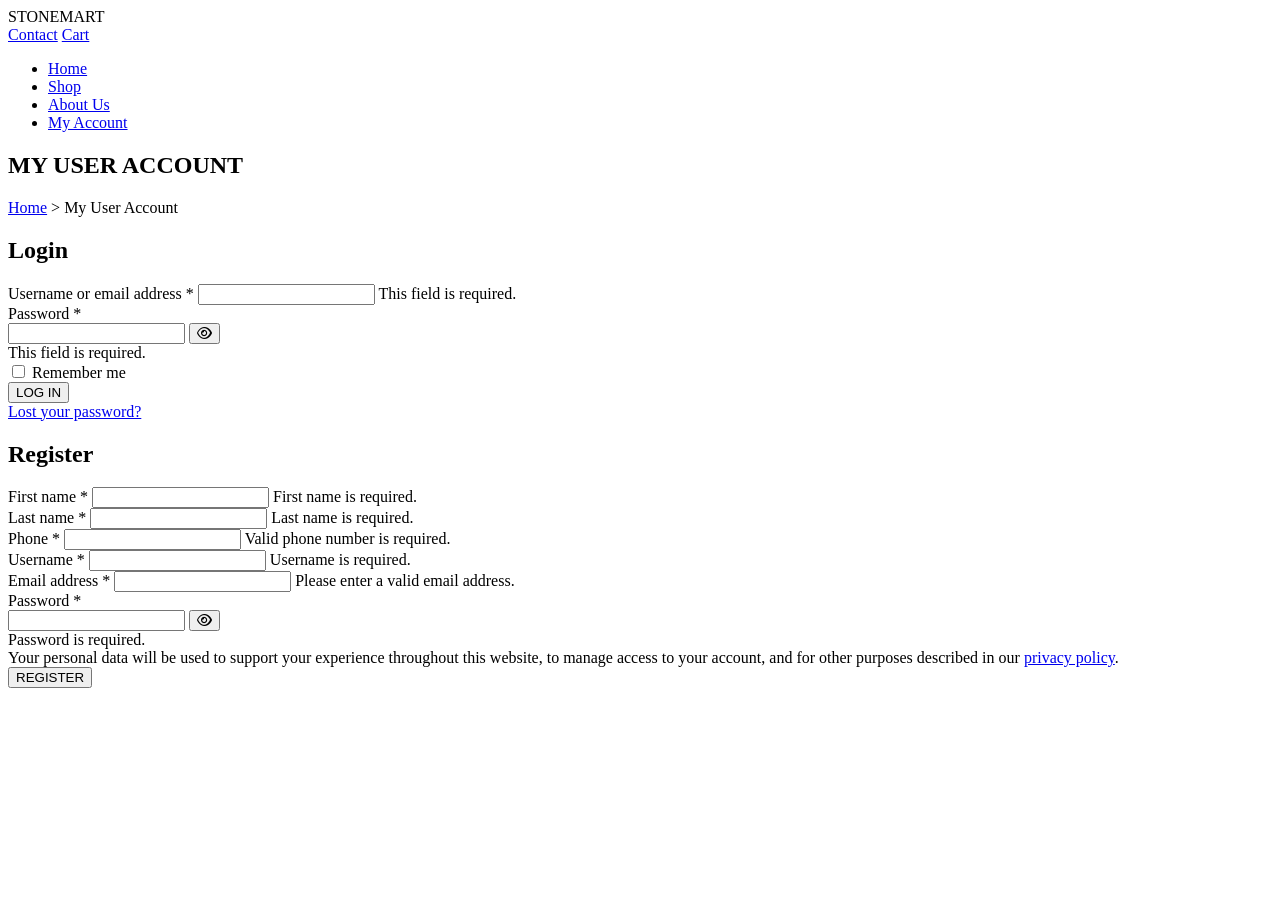
==== html/account.html @ 89ae0425 "Basic design of login and register page" ====
<!DOCTYPE html>
<html lang="en">
<head>
    <meta charset="UTF-8">
    <meta name="viewport" content="width=device-width, initial-scale=1.0">
    <title>My User Account | StoneMart</title>
    <meta name="description" content="Login or register for your StoneMart account to manage your orders and profile.">
    <link rel="stylesheet" href="account.css">
    <link href="https://fonts.googleapis.com/css2?family=Inter:wght@300;400;500;600;700&display=swap" rel="stylesheet">
    <!-- FontAwesome for icons -->
    <link rel="stylesheet" href="https://cdnjs.cloudflare.com/ajax/libs/font-awesome/6.4.0/css/all.min.css">
</head>
<body>

    <!-- Global Header Mockup -->
    <header class="global-header">
        <div class="header-dark-top">
            <div class="container">
                <div class="logo">STONEMART</div>
                <div class="header-links">
                    <a href="#">Contact</a>
                    <a href="#">Cart</a>
                </div>
            </div>
        </div>
        <nav class="header-nav-tan">
            <div class="container">
                <ul class="nav-menu">
                    <li><a href="#">Home</a></li>
                    <li><a href="#">Shop</a></li>
                    <li><a href="#">About Us</a></li>
                    <li><a href="#">My Account</a></li>
                </ul>
            </div>
        </nav>
    </header>

    <!-- Account Hero -->
    <section class="account-hero">
        <div class="hero-content">
            <h1>MY USER ACCOUNT</h1>
        </div>
    </section>

    <!-- Breadcrumbs -->
    <div class="breadcrumbs">
        <div class="container">
            <a href="#">Home</a> &gt; <span>My User Account</span>
        </div>
    </div>

    <!-- Main Container -->
    <main class="account-main">
        <div class="container">
            <div class="account-grid">
                
                <!-- Login Section (Left) -->
                <div class="auth-section login-section">
                    <h2>Login</h2>
                    <form id="loginForm" class="auth-form" novalidate>
                        <div class="form-group">
                            <label for="loginUsername">Username or email address <span class="required">*</span></label>
                            <input type="text" id="loginUsername" name="loginUsername" required>
                            <span class="error-message">This field is required.</span>
                        </div>
                        <div class="form-group">
                            <label for="loginPassword">Password <span class="required">*</span></label>
                            <div class="password-wrapper">
                                <input type="password" id="loginPassword" name="loginPassword" required>
                                <button type="button" class="toggle-password" tabindex="-1">
                                    <i class="fa-regular fa-eye"></i>
                                </button>
                            </div>
                            <span class="error-message">This field is required.</span>
                        </div>
                        <div class="form-group remember-me">
                            <label class="checkbox-container">
                                <input type="checkbox" id="rememberMe" name="rememberMe">
                                <span class="checkmark"></span>
                                Remember me
                            </label>
                        </div>
                        <button type="submit" class="btn-dark">LOG IN</button>
                        <div class="form-footer">
                            <a href="#" class="forgot-password">Lost your password?</a>
                        </div>
                    </form>
                </div>

                <!-- Register Section (Right) -->
                <div class="auth-section register-section">
                    <h2>Register</h2>
                    <form id="registerForm" class="auth-form" novalidate>
                        <div class="form-row">
                            <div class="form-group half-width">
                                <label for="regFirstName">First name <span class="required">*</span></label>
                                <input type="text" id="regFirstName" name="regFirstName" required>
                                <span class="error-message">First name is required.</span>
                            </div>
                            <div class="form-group half-width">
                                <label for="regLastName">Last name <span class="required">*</span></label>
                                <input type="text" id="regLastName" name="regLastName" required>
                                <span class="error-message">Last name is required.</span>
                            </div>
                        </div>
                        <div class="form-group">
                            <label for="regPhone">Phone <span class="required">*</span></label>
                            <input type="tel" id="regPhone" name="regPhone" required>
                            <span class="error-message">Valid phone number is required.</span>
                        </div>
                        <div class="form-group">
                            <label for="regUsername">Username <span class="required">*</span></label>
                            <input type="text" id="regUsername" name="regUsername" required>
                            <span class="error-message">Username is required.</span>
                        </div>
                        <div class="form-group">
                            <label for="regEmail">Email address <span class="required">*</span></label>
                            <input type="email" id="regEmail" name="regEmail" required>
                            <span class="error-message">Please enter a valid email address.</span>
                        </div>
                        <div class="form-group">
                            <label for="regPassword">Password <span class="required">*</span></label>
                            <div class="password-wrapper">
                                <input type="password" id="regPassword" name="regPassword" required>
                                <button type="button" class="toggle-password" tabindex="-1">
                                    <i class="fa-regular fa-eye"></i>
                                </button>
                            </div>
                            <span class="error-message">Password is required.</span>
                        </div>
                        <div class="privacy-policy-text">
                            Your personal data will be used to support your experience throughout this website, to manage access to your account, and for other purposes described in our <a href="#">privacy policy</a>.
                        </div>
                        <button type="submit" class="btn-dark">REGISTER</button>
                    </form>
                </div>

            </div>
        </div>
    </main>

    <script src="account.js"></script>
</body>
</html>
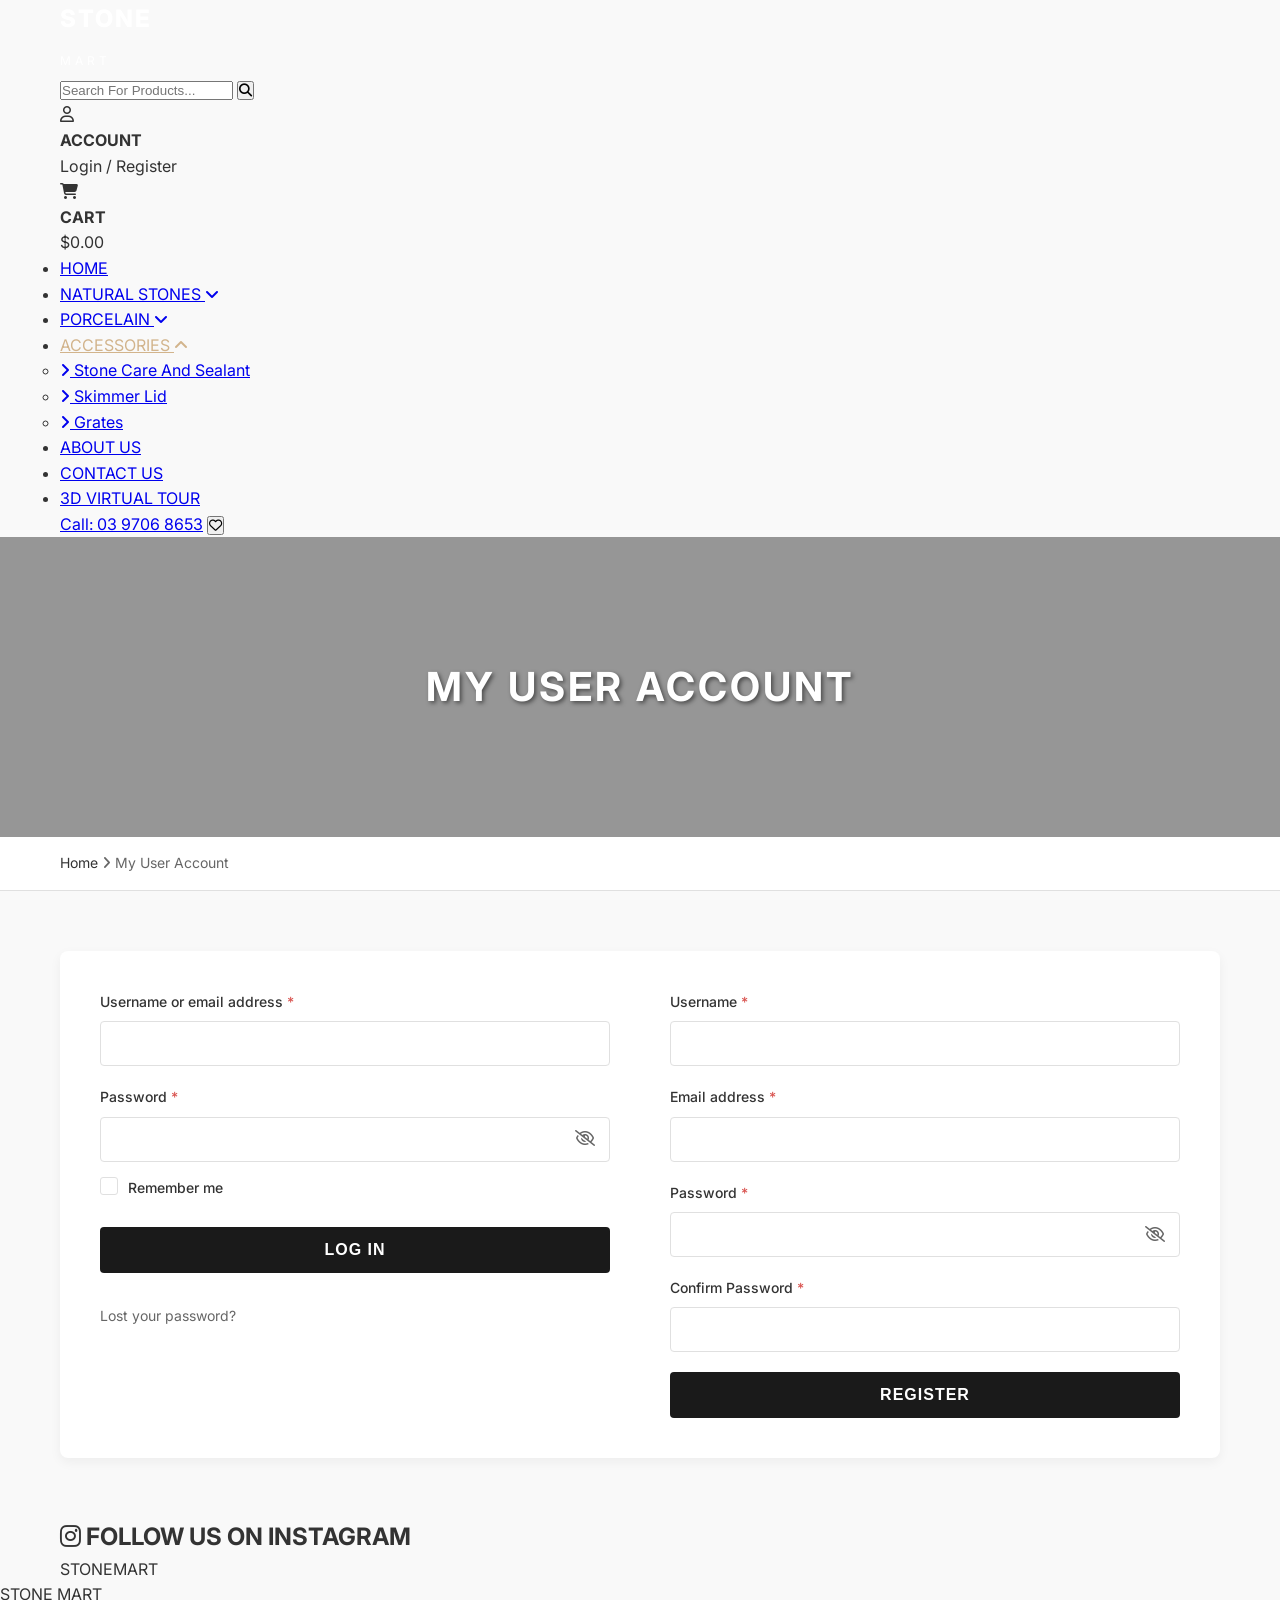
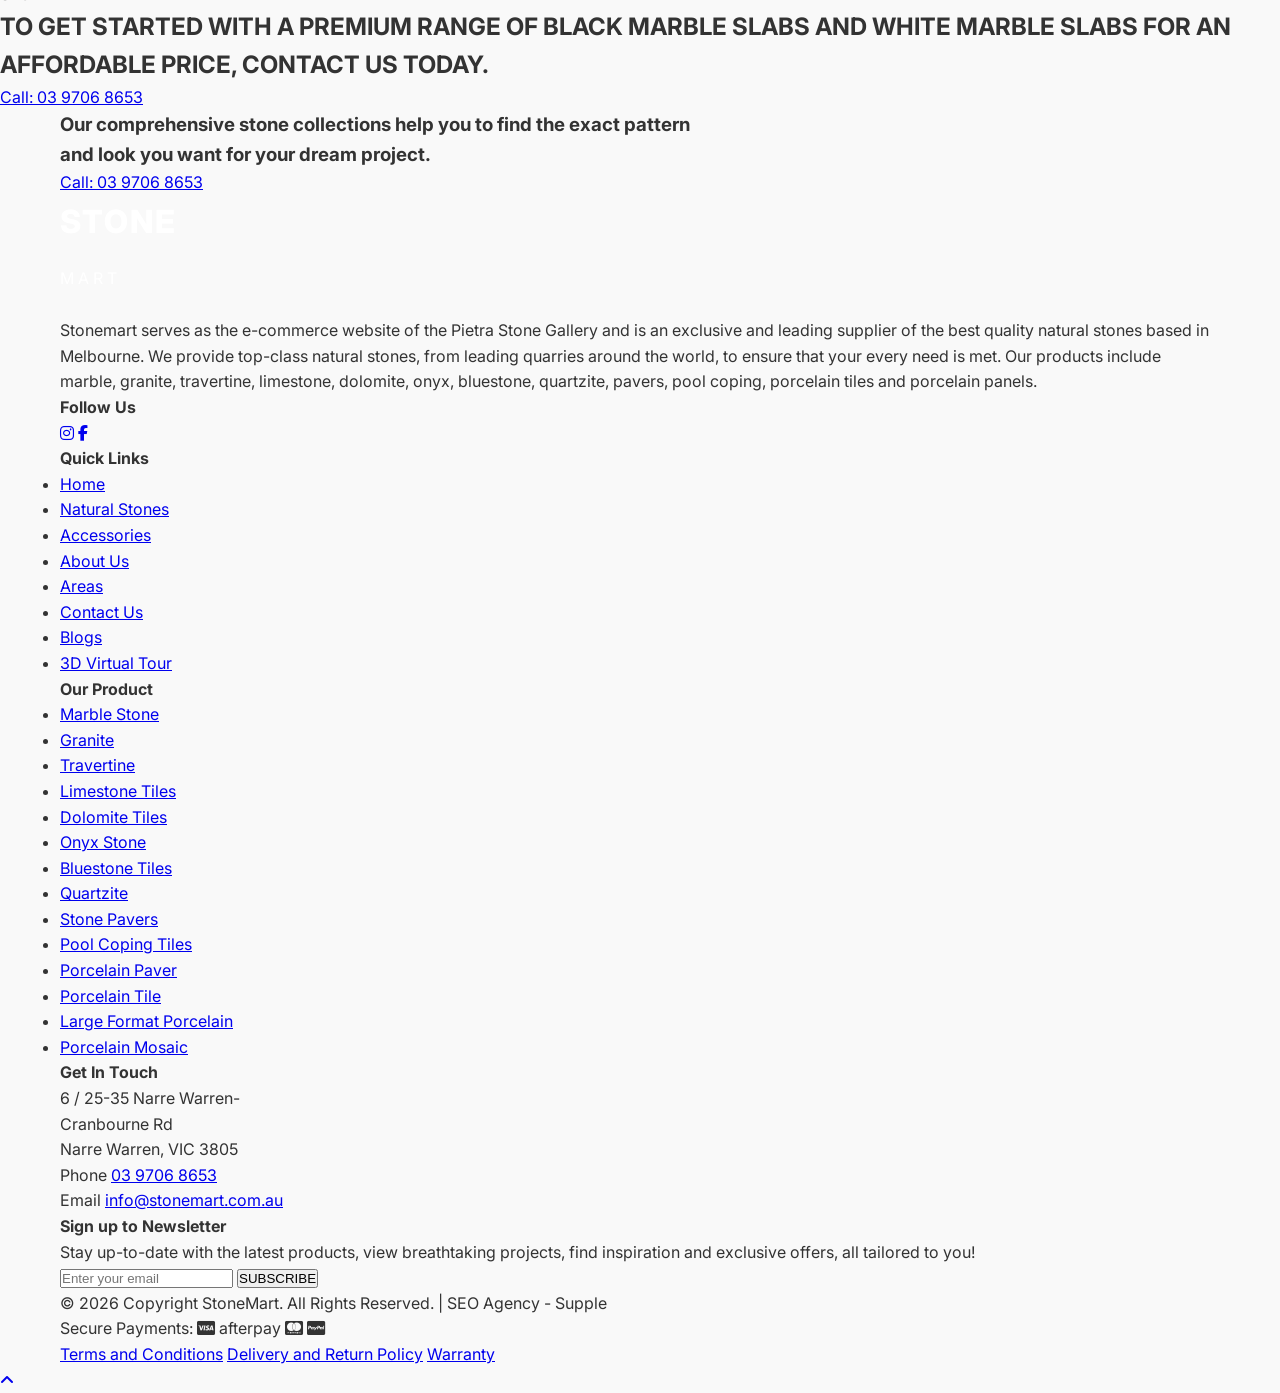
==== commit d2c51649: "collected images for login and register page" ====
--- a/html/account.html
+++ b/html/account.html
@@ -4,36 +4,69 @@
     <meta charset="UTF-8">
     <meta name="viewport" content="width=device-width, initial-scale=1.0">
     <title>My User Account | StoneMart</title>
-    <meta name="description" content="Login or register for your StoneMart account to manage your orders and profile.">
-    <link rel="stylesheet" href="account.css">
-    <link href="https://fonts.googleapis.com/css2?family=Inter:wght@300;400;500;600;700&display=swap" rel="stylesheet">
-    <!-- FontAwesome for icons -->
+    <link rel="stylesheet" href="../css/account.css">
+    <link href="https://fonts.googleapis.com/css2?family=Inter:wght@300;400;500;600;700;800&display=swap" rel="stylesheet">
     <link rel="stylesheet" href="https://cdnjs.cloudflare.com/ajax/libs/font-awesome/6.4.0/css/all.min.css">
 </head>
 <body>
-
-    <!-- Global Header Mockup -->
-    <header class="global-header">
-        <div class="header-dark-top">
-            <div class="container">
-                <div class="logo">STONEMART</div>
-                <div class="header-links">
-                    <a href="#">Contact</a>
-                    <a href="#">Cart</a>
-                </div>
-            </div>
-        </div>
-        <nav class="header-nav-tan">
-            <div class="container">
-                <ul class="nav-menu">
-                    <li><a href="#">Home</a></li>
-                    <li><a href="#">Shop</a></li>
-                    <li><a href="#">About Us</a></li>
-                    <li><a href="#">My Account</a></li>
-                </ul>
-            </div>
-        </nav>
-    </header>
+    <!-- Top Dark Header -->
+    <div class="top-header">
+        <div class="container top-header-inner">
+            <div class="logo">
+                <h1 style="color:white; margin:0; font-size:24px; font-weight:800; letter-spacing:2px;">STONE<br><span style="font-size:12px; letter-spacing:4px; font-weight:400;">MART</span></h1>
+            </div>
+            <div class="search-bar">
+                <input type="text" placeholder="Search For Products...">
+                <button type="submit"><i class="fa-solid fa-magnifying-glass"></i></button>
+            </div>
+            <div class="header-right">
+                <div class="account-link">
+                    <div class="icon-circle"><i class="fa-regular fa-user"></i></div>
+                    <div class="text">
+                        <strong>ACCOUNT</strong><br>
+                        <span>Login / Register</span>
+                    </div>
+                </div>
+                <div class="cart-link">
+                    <div class="icon-circle"><i class="fa-solid fa-cart-shopping"></i></div>
+                    <div class="text">
+                        <strong>CART</strong><br>
+                        <span>$0.00</span>
+                    </div>
+                </div>
+            </div>
+        </div>
+    </div>
+
+    <!-- Bottom Light Navigation -->
+    <nav class="main-nav">
+        <div class="container main-nav-inner">
+            <ul class="nav-links">
+                <li><a href="#">HOME</a></li>
+                <li class="dropdown">
+                    <a href="#">NATURAL STONES <i class="fa-solid fa-angle-down"></i></a>
+                </li>
+                <li class="dropdown">
+                    <a href="#">PORCELAIN <i class="fa-solid fa-angle-down"></i></a>
+                </li>
+                <li class="dropdown active">
+                    <a href="#" style="color: #d2b48c;">ACCESSORIES <i class="fa-solid fa-angle-up"></i></a>
+                    <ul class="dropdown-menu">
+                        <li><a href="#"><i class="fa-solid fa-angle-right"></i> Stone Care And Sealant</a></li>
+                        <li><a href="#"><i class="fa-solid fa-angle-right"></i> Skimmer Lid</a></li>
+                        <li><a href="#"><i class="fa-solid fa-angle-right"></i> Grates</a></li>
+                    </ul>
+                </li>
+                <li><a href="#">ABOUT US</a></li>
+                <li><a href="#">CONTACT US</a></li>
+                <li><a href="#">3D VIRTUAL TOUR</a></li>
+            </ul>
+            <div class="nav-actions">
+                <a href="tel:0397068653" class="btn-call">Call: 03 9706 8653</a>
+                <button class="btn-wishlist"><i class="fa-regular fa-heart"></i></button>
+            </div>
+        </div>
+    </nav>
 
     <!-- Account Hero -->
     <section class="account-hero">
@@ -45,7 +78,7 @@
     <!-- Breadcrumbs -->
     <div class="breadcrumbs">
         <div class="container">
-            <a href="#">Home</a> &gt; <span>My User Account</span>
+            <a href="#">Home</a> <i class="fa-solid fa-angle-right"></i> <span>My User Account</span>
         </div>
     </div>
 
@@ -54,9 +87,8 @@
         <div class="container">
             <div class="account-grid">
                 
-                <!-- Login Section (Left) -->
+                <!-- Login Section -->
                 <div class="auth-section login-section">
-                    <h2>Login</h2>
                     <form id="loginForm" class="auth-form" novalidate>
                         <div class="form-group">
                             <label for="loginUsername">Username or email address <span class="required">*</span></label>
@@ -68,7 +100,7 @@
                             <div class="password-wrapper">
                                 <input type="password" id="loginPassword" name="loginPassword" required>
                                 <button type="button" class="toggle-password" tabindex="-1">
-                                    <i class="fa-regular fa-eye"></i>
+                                    <i class="fa-regular fa-eye-slash"></i>
                                 </button>
                             </div>
                             <span class="error-message">This field is required.</span>
@@ -87,27 +119,9 @@
                     </form>
                 </div>
 
-                <!-- Register Section (Right) -->
+                <!-- Register Section -->
                 <div class="auth-section register-section">
-                    <h2>Register</h2>
                     <form id="registerForm" class="auth-form" novalidate>
-                        <div class="form-row">
-                            <div class="form-group half-width">
-                                <label for="regFirstName">First name <span class="required">*</span></label>
-                                <input type="text" id="regFirstName" name="regFirstName" required>
-                                <span class="error-message">First name is required.</span>
-                            </div>
-                            <div class="form-group half-width">
-                                <label for="regLastName">Last name <span class="required">*</span></label>
-                                <input type="text" id="regLastName" name="regLastName" required>
-                                <span class="error-message">Last name is required.</span>
-                            </div>
-                        </div>
-                        <div class="form-group">
-                            <label for="regPhone">Phone <span class="required">*</span></label>
-                            <input type="tel" id="regPhone" name="regPhone" required>
-                            <span class="error-message">Valid phone number is required.</span>
-                        </div>
                         <div class="form-group">
                             <label for="regUsername">Username <span class="required">*</span></label>
                             <input type="text" id="regUsername" name="regUsername" required>
@@ -123,14 +137,17 @@
                             <div class="password-wrapper">
                                 <input type="password" id="regPassword" name="regPassword" required>
                                 <button type="button" class="toggle-password" tabindex="-1">
-                                    <i class="fa-regular fa-eye"></i>
+                                    <i class="fa-regular fa-eye-slash"></i>
                                 </button>
                             </div>
                             <span class="error-message">Password is required.</span>
                         </div>
-                        <div class="privacy-policy-text">
-                            Your personal data will be used to support your experience throughout this website, to manage access to your account, and for other purposes described in our <a href="#">privacy policy</a>.
-                        </div>
+                        <div class="form-group">
+                            <label for="regConfirmPassword">Confirm Password <span class="required">*</span></label>
+                            <input type="password" id="regConfirmPassword" name="regConfirmPassword" required>
+                            <span class="error-message">Passwords do not match.</span>
+                        </div>
+                        
                         <button type="submit" class="btn-dark">REGISTER</button>
                     </form>
                 </div>
@@ -139,6 +156,139 @@
         </div>
     </main>
 
-    <script src="account.js"></script>
+    <!-- Instagram Banner -->
+    <section class="instagram-section">
+        <div class="container">
+            <div class="instagram-header">
+                <h2><i class="fa-brands fa-instagram"></i> FOLLOW US ON INSTAGRAM</h2>
+                <span>STONEMART</span>
+            </div>
+        </div>
+    </section>
+
+    <!-- Promo Banner -->
+    <section class="promo-banner">
+        <div class="promo-content">
+            <span class="promo-subtitle">STONE MART</span>
+            <h2>TO GET STARTED WITH A PREMIUM RANGE OF BLACK MARBLE SLABS AND WHITE MARBLE SLABS FOR AN AFFORDABLE PRICE, CONTACT US TODAY.</h2>
+            <a href="tel:0397068653" class="btn-call-promo">Call: 03 9706 8653</a>
+        </div>
+    </section>
+
+    <!-- Main Footer -->
+    <footer class="main-footer">
+        <!-- Top Text Section -->
+        <div class="footer-top-text container">
+            <h3>Our comprehensive stone collections help you to find the exact pattern<br>and look you want for your dream project.</h3>
+            <a href="tel:0397068653" class="btn-call-footer">Call: 03 9706 8653</a>
+        </div>
+        
+        <div class="container footer-grid">
+            <!-- Col 1: About -->
+            <div class="footer-col about-col">
+                <div class="footer-logo">
+                     <h2 style="color:white; margin:0; font-size:32px; font-weight:800; letter-spacing:2px; margin-bottom: 20px;">STONE<br><span style="font-size:16px; letter-spacing:4px; font-weight:400;">MART</span></h2>
+                </div>
+                <p>Stonemart serves as the e-commerce website of the Pietra Stone Gallery and is an exclusive and leading supplier of the best quality natural stones based in Melbourne. We provide top-class natural stones, from leading quarries around the world, to ensure that your every need is met. Our products include marble, granite, travertine, limestone, dolomite, onyx, bluestone, quartzite, pavers, pool coping, porcelain tiles and porcelain panels.</p>
+                <div class="footer-social">
+                    <h4>Follow Us</h4>
+                    <div class="social-icons">
+                        <a href="#"><i class="fa-brands fa-instagram"></i></a>
+                        <a href="#"><i class="fa-brands fa-facebook-f"></i></a>
+                    </div>
+                </div>
+            </div>
+
+            <!-- Col 2: Quick Links -->
+            <div class="footer-col links-col">
+                <h4>Quick Links</h4>
+                <ul>
+                    <li><a href="#">Home</a></li>
+                    <li><a href="#">Natural Stones</a></li>
+                    <li><a href="#">Accessories</a></li>
+                    <li><a href="#">About Us</a></li>
+                    <li><a href="#">Areas</a></li>
+                    <li><a href="#">Contact Us</a></li>
+                    <li><a href="#">Blogs</a></li>
+                    <li><a href="#">3D Virtual Tour</a></li>
+                </ul>
+            </div>
+
+            <!-- Col 3: Our Product -->
+            <div class="footer-col links-col">
+                <h4>Our Product</h4>
+                <ul>
+                    <li><a href="#">Marble Stone</a></li>
+                    <li><a href="#">Granite</a></li>
+                    <li><a href="#">Travertine</a></li>
+                    <li><a href="#">Limestone Tiles</a></li>
+                    <li><a href="#">Dolomite Tiles</a></li>
+                    <li><a href="#">Onyx Stone</a></li>
+                    <li><a href="#">Bluestone Tiles</a></li>
+                    <li><a href="#">Quartzite</a></li>
+                    <li><a href="#">Stone Pavers</a></li>
+                    <li><a href="#">Pool Coping Tiles</a></li>
+                    <li><a href="#">Porcelain Paver</a></li>
+                    <li><a href="#">Porcelain Tile</a></li>
+                    <li><a href="#">Large Format Porcelain</a></li>
+                    <li><a href="#">Porcelain Mosaic</a></li>
+                </ul>
+            </div>
+
+            <!-- Col 4: Get In Touch -->
+            <div class="footer-col contact-col">
+                <h4>Get In Touch</h4>
+                <div class="contact-info">
+                    <p>6 / 25-35 Narre Warren-<br>Cranbourne Rd<br>Narre Warren, VIC 3805</p>
+                    <div class="contact-block">
+                        <span>Phone</span>
+                        <a href="tel:0397068653">03 9706 8653</a>
+                    </div>
+                    <div class="contact-block">
+                        <span>Email</span>
+                        <a href="mailto:info@stonemart.com.au">info@stonemart.com.au</a>
+                    </div>
+                </div>
+            </div>
+
+            <!-- Col 5: Newsletter -->
+            <div class="footer-col newsletter-col">
+                <div class="newsletter-box">
+                    <h4>Sign up to Newsletter</h4>
+                    <p>Stay up-to-date with the latest products, view breathtaking projects, find inspiration and exclusive offers, all tailored to you!</p>
+                    <form class="newsletter-form">
+                        <input type="email" placeholder="Enter your email" required>
+                        <button type="submit">SUBSCRIBE</button>
+                    </form>
+                </div>
+            </div>
+        </div>
+
+        <!-- Footer Bottom -->
+        <div class="footer-bottom">
+            <div class="container footer-bottom-inner">
+                <div class="copyright">
+                    &copy; 2026 Copyright StoneMart. All Rights Reserved. | SEO Agency - Supple
+                </div>
+                <div class="payment-methods">
+                    <span>Secure Payments:</span>
+                    <i class="fa-brands fa-cc-visa"></i>
+                    <span class="afterpay-text">afterpay</span>
+                    <i class="fa-brands fa-cc-mastercard"></i>
+                    <i class="fa-brands fa-cc-paypal"></i>
+                </div>
+                <div class="footer-bottom-links">
+                    <a href="#">Terms and Conditions</a>
+                    <a href="#">Delivery and Return Policy</a>
+                    <a href="#">Warranty</a>
+                </div>
+            </div>
+        </div>
+    </footer>
+
+    <!-- Scroll to Top Button -->
+    <a href="#" class="scroll-top"><i class="fa-solid fa-angle-up"></i></a>
+
+    <script src="../js/account.js"></script>
 </body>
 </html>
--- a/css/account.css
+++ b/css/account.css
@@ -0,0 +1,423 @@
+:root {
+    --dark-header: #1a1a1a;
+    --tan-nav: #d2b48c; /* Tan color */
+    --tan-nav-dark: #b89b74;
+    --text-primary: #333333;
+    --text-secondary: #666666;
+    --border-color: #e0e0e0;
+    --error-color: #d9534f;
+    --btn-dark: #1a1a1a;
+    --btn-dark-hover: #333333;
+    --bg-light: #f9f9f9;
+    --white: #ffffff;
+    --font-primary: 'Inter', sans-serif;
+}
+
+* {
+    margin: 0;
+    padding: 0;
+    box-sizing: border-box;
+}
+
+body {
+    font-family: var(--font-primary);
+    color: var(--text-primary);
+    background-color: var(--bg-light);
+    line-height: 1.6;
+}
+
+.container {
+    max-width: 1200px;
+    margin: 0 auto;
+    padding: 0 20px;
+}
+
+/* Global Header Mockup */
+.global-header {
+    width: 100%;
+}
+
+.header-dark-top {
+    background-color: var(--dark-header);
+    color: var(--white);
+    padding: 15px 0;
+}
+
+.header-dark-top .container {
+    display: flex;
+    justify-content: space-between;
+    align-items: center;
+}
+
+.header-dark-top .logo {
+    font-size: 24px;
+    font-weight: 700;
+    letter-spacing: 2px;
+}
+
+.header-dark-top .header-links a {
+    color: var(--white);
+    text-decoration: none;
+    margin-left: 20px;
+    font-size: 14px;
+    transition: opacity 0.3s ease;
+}
+
+.header-dark-top .header-links a:hover {
+    opacity: 0.8;
+}
+
+.header-nav-tan {
+    background-color: var(--tan-nav);
+    padding: 15px 0;
+}
+
+.nav-menu {
+    list-style: none;
+    display: flex;
+    gap: 30px;
+}
+
+.nav-menu a {
+    text-decoration: none;
+    color: var(--dark-header);
+    font-weight: 600;
+    font-size: 15px;
+    text-transform: uppercase;
+    transition: color 0.3s ease;
+}
+
+.nav-menu a:hover {
+    color: var(--white);
+}
+
+/* Account Hero */
+.account-hero {
+    background-image: url('image_651066.jpg');
+    background-size: cover;
+    background-position: center;
+    background-repeat: no-repeat;
+    height: 300px;
+    display: flex;
+    align-items: center;
+    justify-content: center;
+    position: relative;
+}
+
+/* Add a subtle overlay so text is readable */
+.account-hero::before {
+    content: '';
+    position: absolute;
+    top: 0;
+    left: 0;
+    width: 100%;
+    height: 100%;
+    background: rgba(0, 0, 0, 0.4);
+}
+
+.hero-content {
+    position: relative;
+    z-index: 1;
+    text-align: center;
+}
+
+.hero-content h1 {
+    color: var(--white);
+    font-size: 40px;
+    font-weight: 700;
+    letter-spacing: 3px;
+    margin: 0;
+    text-shadow: 2px 2px 4px rgba(0,0,0,0.5);
+}
+
+/* Breadcrumbs */
+.breadcrumbs {
+    background-color: var(--white);
+    padding: 15px 0;
+    border-bottom: 1px solid var(--border-color);
+    font-size: 14px;
+    color: var(--text-secondary);
+}
+
+.breadcrumbs a {
+    color: var(--text-primary);
+    text-decoration: none;
+    transition: color 0.3s;
+}
+
+.breadcrumbs a:hover {
+    color: var(--tan-nav-dark);
+}
+
+.breadcrumbs span {
+    color: var(--text-secondary);
+}
+
+/* Main Container */
+.account-main {
+    padding: 60px 0;
+}
+
+.account-grid {
+    display: grid;
+    grid-template-columns: 1fr 1fr;
+    gap: 60px;
+    background-color: var(--white);
+    padding: 40px;
+    border-radius: 8px;
+    box-shadow: 0 4px 12px rgba(0,0,0,0.05);
+}
+
+.auth-section h2 {
+    font-size: 28px;
+    font-weight: 600;
+    margin-bottom: 30px;
+    color: var(--text-primary);
+    border-bottom: 2px solid var(--border-color);
+    padding-bottom: 10px;
+}
+
+/* Form Styles */
+.auth-form {
+    display: flex;
+    flex-direction: column;
+    gap: 20px;
+}
+
+.form-row {
+    display: flex;
+    gap: 20px;
+}
+
+.half-width {
+    flex: 1;
+}
+
+.form-group {
+    display: flex;
+    flex-direction: column;
+    position: relative;
+}
+
+.form-group label {
+    font-size: 14px;
+    font-weight: 500;
+    margin-bottom: 8px;
+    color: var(--text-primary);
+}
+
+.required {
+    color: var(--error-color);
+}
+
+.form-group input:not([type="checkbox"]) {
+    width: 100%;
+    padding: 12px 15px;
+    border: 1px solid var(--border-color);
+    border-radius: 4px;
+    font-size: 15px;
+    font-family: var(--font-primary);
+    transition: border-color 0.3s, box-shadow 0.3s;
+}
+
+.form-group input:not([type="checkbox"]):focus {
+    outline: none;
+    border-color: var(--tan-nav-dark);
+    box-shadow: 0 0 0 2px rgba(210, 180, 140, 0.2);
+}
+
+.form-group.has-error input {
+    border-color: var(--error-color);
+}
+
+.error-message {
+    color: var(--error-color);
+    font-size: 12px;
+    margin-top: 5px;
+    display: none;
+}
+
+.form-group.has-error .error-message {
+    display: block;
+}
+
+/* Password wrapper */
+.password-wrapper {
+    position: relative;
+    display: flex;
+    align-items: center;
+}
+
+.password-wrapper input {
+    padding-right: 40px;
+}
+
+.toggle-password {
+    position: absolute;
+    right: 15px;
+    background: none;
+    border: none;
+    cursor: pointer;
+    color: var(--text-secondary);
+    font-size: 16px;
+    transition: color 0.3s;
+}
+
+.toggle-password:hover {
+    color: var(--text-primary);
+}
+
+/* Checkbox */
+.remember-me {
+    margin-top: -5px;
+}
+
+.checkbox-container {
+    display: flex;
+    align-items: center;
+    position: relative;
+    cursor: pointer;
+    font-size: 14px;
+    user-select: none;
+    color: var(--text-secondary);
+    padding-left: 28px;
+}
+
+.checkbox-container input {
+    position: absolute;
+    opacity: 0;
+    cursor: pointer;
+    height: 0;
+    width: 0;
+}
+
+.checkmark {
+    position: absolute;
+    top: 0;
+    left: 0;
+    height: 18px;
+    width: 18px;
+    background-color: #fff;
+    border: 1px solid var(--border-color);
+    border-radius: 3px;
+    transition: all 0.3s;
+}
+
+.checkbox-container:hover input ~ .checkmark {
+    border-color: var(--tan-nav-dark);
+}
+
+.checkbox-container input:checked ~ .checkmark {
+    background-color: var(--dark-header);
+    border-color: var(--dark-header);
+}
+
+.checkmark:after {
+    content: "";
+    position: absolute;
+    display: none;
+}
+
+.checkbox-container input:checked ~ .checkmark:after {
+    display: block;
+}
+
+.checkbox-container .checkmark:after {
+    left: 5px;
+    top: 1px;
+    width: 4px;
+    height: 9px;
+    border: solid white;
+    border-width: 0 2px 2px 0;
+    transform: rotate(45deg);
+}
+
+/* Buttons */
+.btn-dark {
+    background-color: var(--btn-dark);
+    color: var(--white);
+    border: none;
+    padding: 14px 24px;
+    font-size: 16px;
+    font-weight: 600;
+    cursor: pointer;
+    border-radius: 4px;
+    transition: background-color 0.3s, transform 0.1s;
+    text-transform: uppercase;
+    letter-spacing: 1px;
+}
+
+.btn-dark:hover {
+    background-color: var(--btn-dark-hover);
+}
+
+.btn-dark:active {
+    transform: translateY(1px);
+}
+
+.form-footer {
+    margin-top: 10px;
+}
+
+.forgot-password {
+    color: var(--text-secondary);
+    text-decoration: none;
+    font-size: 14px;
+    transition: color 0.3s;
+}
+
+.forgot-password:hover {
+    color: var(--dark-header);
+    text-decoration: underline;
+}
+
+.privacy-policy-text {
+    font-size: 13px;
+    color: var(--text-secondary);
+    margin-bottom: 10px;
+    line-height: 1.5;
+}
+
+.privacy-policy-text a {
+    color: var(--dark-header);
+    text-decoration: none;
+    font-weight: 500;
+}
+
+.privacy-policy-text a:hover {
+    text-decoration: underline;
+}
+
+/* Responsive Design */
+@media (max-width: 992px) {
+    .account-grid {
+        gap: 40px;
+        padding: 30px;
+    }
+}
+
+@media (max-width: 768px) {
+    .account-grid {
+        grid-template-columns: 1fr;
+        gap: 50px;
+        padding: 20px;
+    }
+    
+    .form-row {
+        flex-direction: column;
+        gap: 20px;
+    }
+    
+    .account-hero {
+        height: 200px;
+    }
+    
+    .hero-content h1 {
+        font-size: 28px;
+    }
+    
+    .nav-menu {
+        flex-wrap: wrap;
+        gap: 15px;
+    }
+}
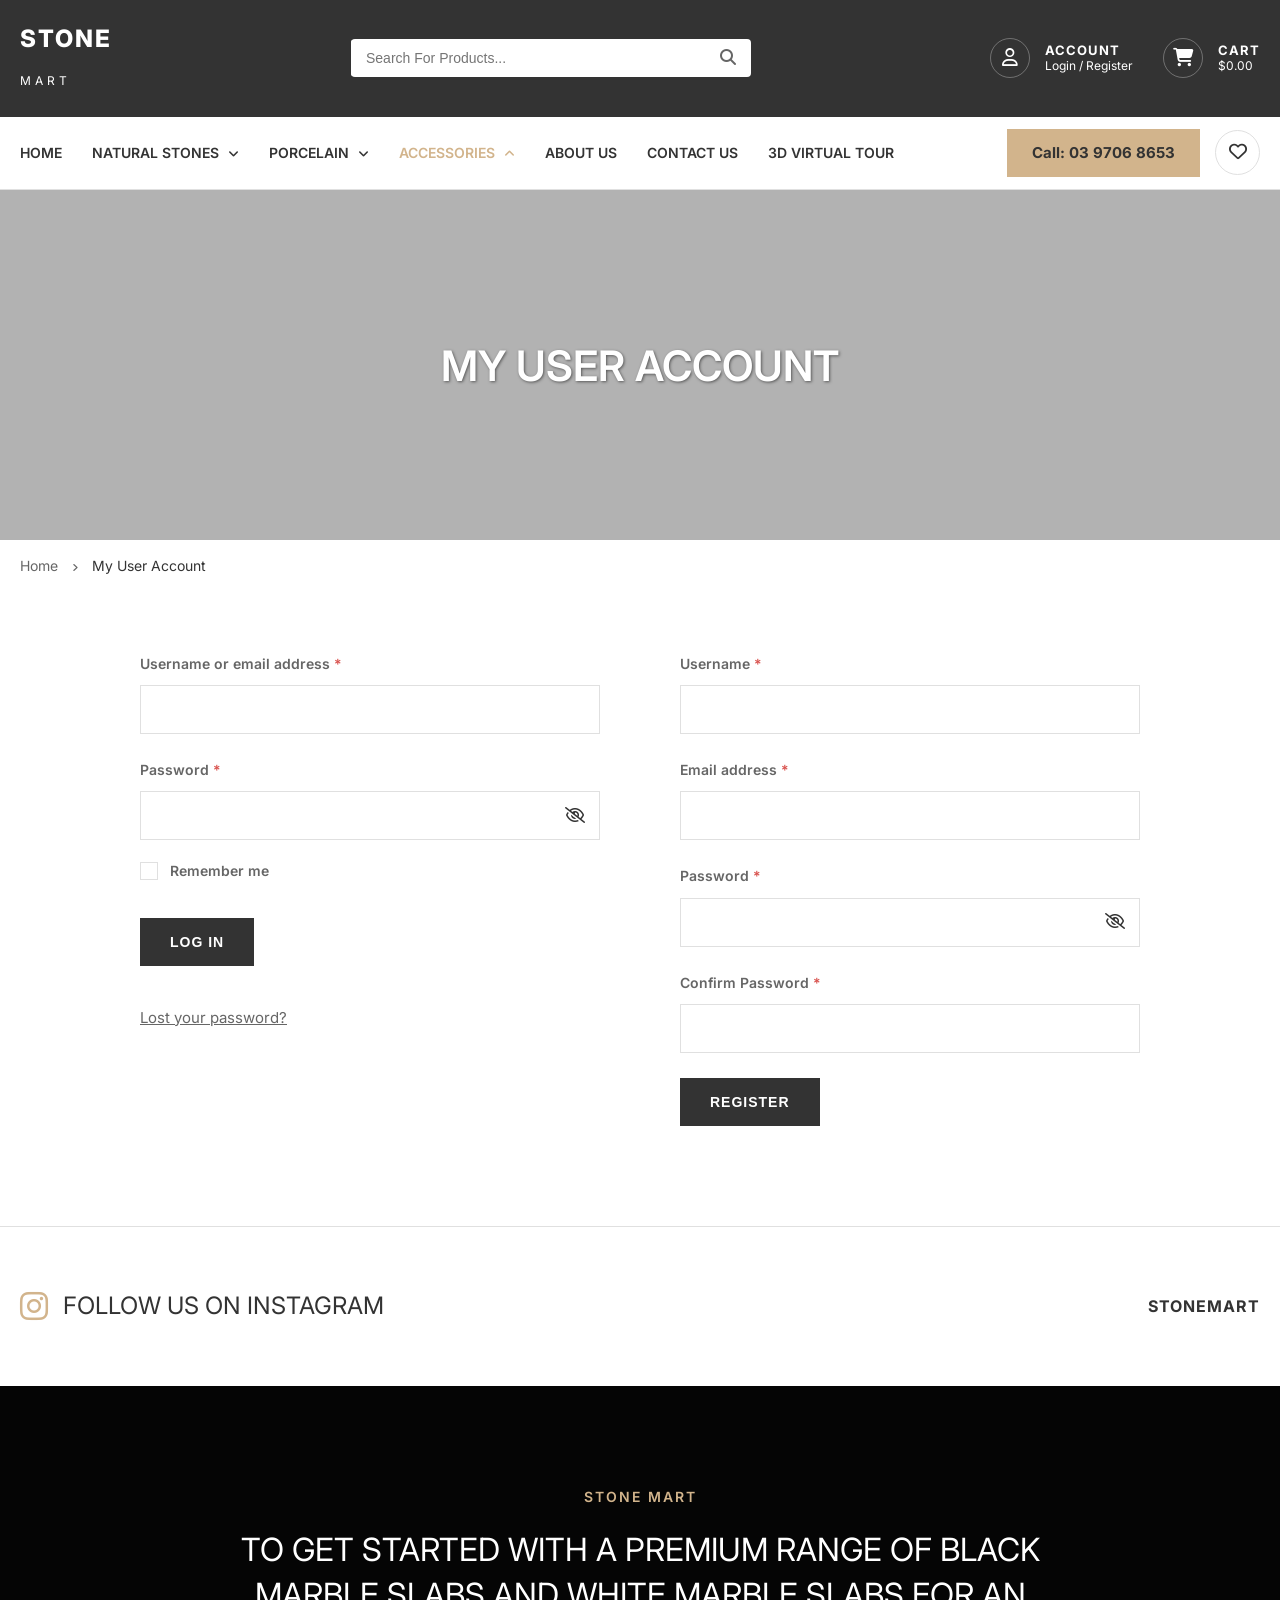
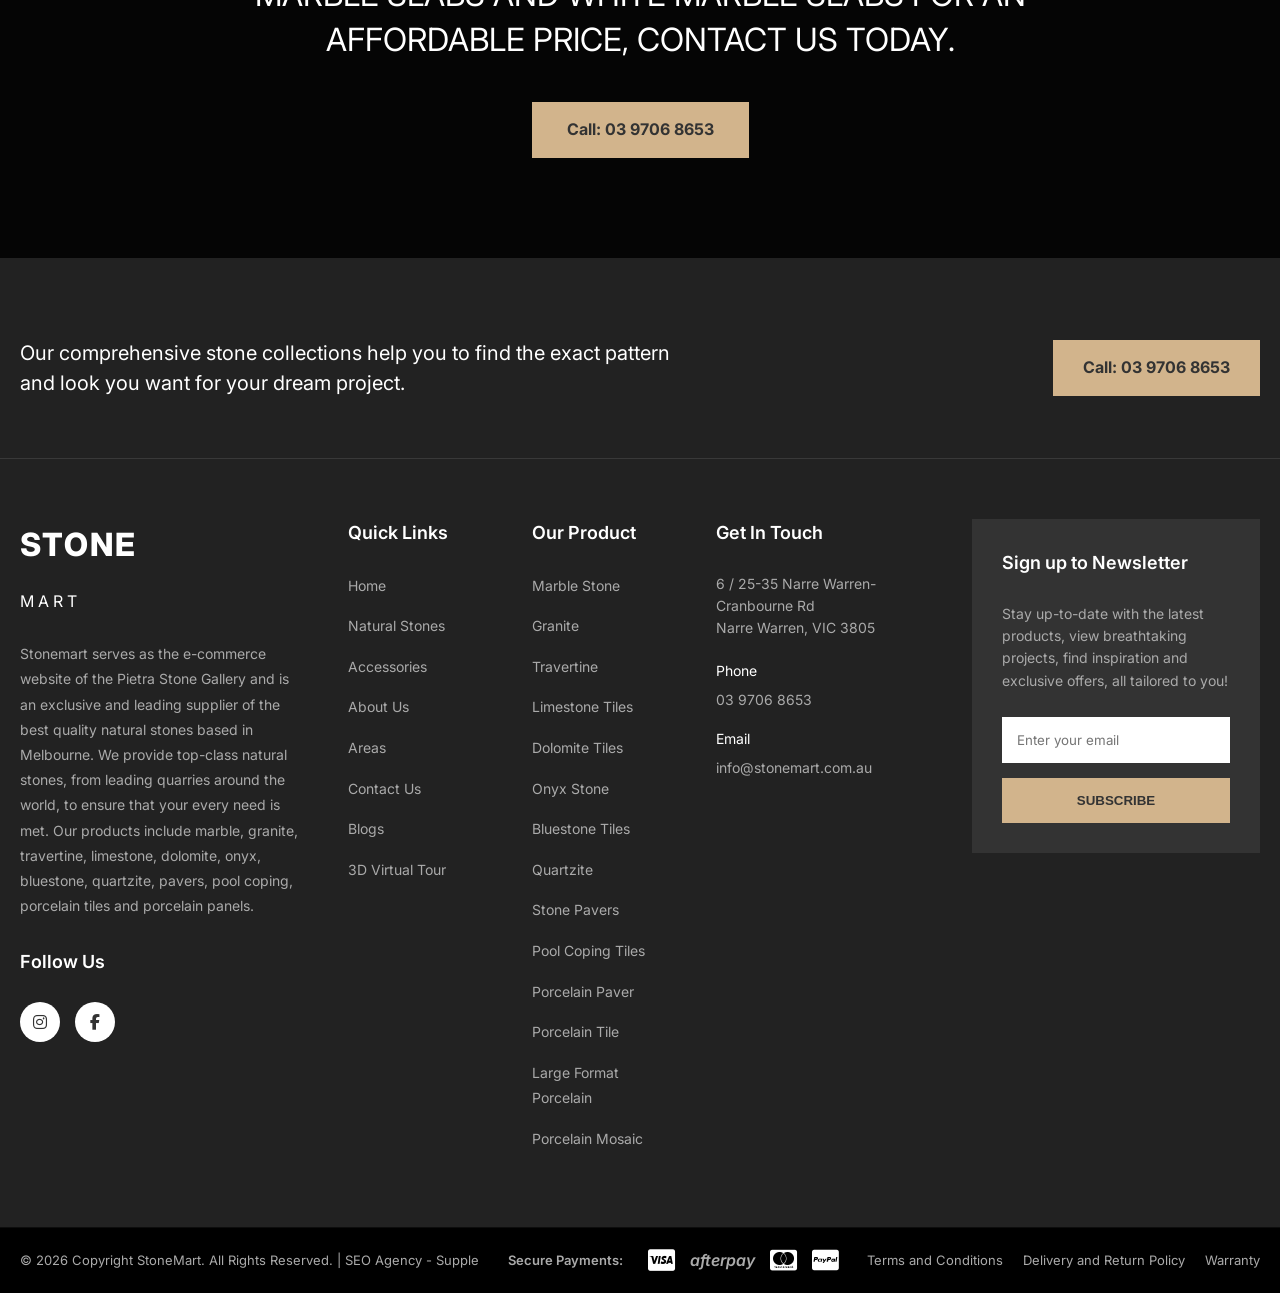
==== commit 9e07bce1: "Add more functionalities" ====
--- a/html/account.html
+++ b/html/account.html
@@ -1,19 +1,23 @@
 <!DOCTYPE html>
 <html lang="en">
+
 <head>
     <meta charset="UTF-8">
     <meta name="viewport" content="width=device-width, initial-scale=1.0">
     <title>My User Account | StoneMart</title>
     <link rel="stylesheet" href="../css/account.css">
-    <link href="https://fonts.googleapis.com/css2?family=Inter:wght@300;400;500;600;700;800&display=swap" rel="stylesheet">
+    <link href="https://fonts.googleapis.com/css2?family=Inter:wght@300;400;500;600;700;800&display=swap"
+        rel="stylesheet">
     <link rel="stylesheet" href="https://cdnjs.cloudflare.com/ajax/libs/font-awesome/6.4.0/css/all.min.css">
 </head>
+
 <body>
     <!-- Top Dark Header -->
     <div class="top-header">
         <div class="container top-header-inner">
             <div class="logo">
-                <h1 style="color:white; margin:0; font-size:24px; font-weight:800; letter-spacing:2px;">STONE<br><span style="font-size:12px; letter-spacing:4px; font-weight:400;">MART</span></h1>
+                <h1 style="color:white; margin:0; font-size:24px; font-weight:800; letter-spacing:2px;">STONE<br><span
+                        style="font-size:12px; letter-spacing:4px; font-weight:400;">MART</span></h1>
             </div>
             <div class="search-bar">
                 <input type="text" placeholder="Search For Products...">
@@ -86,7 +90,7 @@
     <main class="account-main">
         <div class="container">
             <div class="account-grid">
-                
+
                 <!-- Login Section -->
                 <div class="auth-section login-section">
                     <form id="loginForm" class="auth-form" novalidate>
@@ -147,7 +151,7 @@
                             <input type="password" id="regConfirmPassword" name="regConfirmPassword" required>
                             <span class="error-message">Passwords do not match.</span>
                         </div>
-                        
+
                         <button type="submit" class="btn-dark">REGISTER</button>
                     </form>
                 </div>
@@ -170,7 +174,8 @@
     <section class="promo-banner">
         <div class="promo-content">
             <span class="promo-subtitle">STONE MART</span>
-            <h2>TO GET STARTED WITH A PREMIUM RANGE OF BLACK MARBLE SLABS AND WHITE MARBLE SLABS FOR AN AFFORDABLE PRICE, CONTACT US TODAY.</h2>
+            <h2>TO GET STARTED WITH A PREMIUM RANGE OF BLACK MARBLE SLABS AND WHITE MARBLE SLABS FOR AN AFFORDABLE
+                PRICE, CONTACT US TODAY.</h2>
             <a href="tel:0397068653" class="btn-call-promo">Call: 03 9706 8653</a>
         </div>
     </section>
@@ -179,17 +184,24 @@
     <footer class="main-footer">
         <!-- Top Text Section -->
         <div class="footer-top-text container">
-            <h3>Our comprehensive stone collections help you to find the exact pattern<br>and look you want for your dream project.</h3>
+            <h3>Our comprehensive stone collections help you to find the exact pattern<br>and look you want for your
+                dream project.</h3>
             <a href="tel:0397068653" class="btn-call-footer">Call: 03 9706 8653</a>
         </div>
-        
+
         <div class="container footer-grid">
             <!-- Col 1: About -->
             <div class="footer-col about-col">
                 <div class="footer-logo">
-                     <h2 style="color:white; margin:0; font-size:32px; font-weight:800; letter-spacing:2px; margin-bottom: 20px;">STONE<br><span style="font-size:16px; letter-spacing:4px; font-weight:400;">MART</span></h2>
-                </div>
-                <p>Stonemart serves as the e-commerce website of the Pietra Stone Gallery and is an exclusive and leading supplier of the best quality natural stones based in Melbourne. We provide top-class natural stones, from leading quarries around the world, to ensure that your every need is met. Our products include marble, granite, travertine, limestone, dolomite, onyx, bluestone, quartzite, pavers, pool coping, porcelain tiles and porcelain panels.</p>
+                    <h2
+                        style="color:white; margin:0; font-size:32px; font-weight:800; letter-spacing:2px; margin-bottom: 20px;">
+                        STONE<br><span style="font-size:16px; letter-spacing:4px; font-weight:400;">MART</span></h2>
+                </div>
+                <p>Stonemart serves as the e-commerce website of the Pietra Stone Gallery and is an exclusive and
+                    leading supplier of the best quality natural stones based in Melbourne. We provide top-class natural
+                    stones, from leading quarries around the world, to ensure that your every need is met. Our products
+                    include marble, granite, travertine, limestone, dolomite, onyx, bluestone, quartzite, pavers, pool
+                    coping, porcelain tiles and porcelain panels.</p>
                 <div class="footer-social">
                     <h4>Follow Us</h4>
                     <div class="social-icons">
@@ -255,7 +267,8 @@
             <div class="footer-col newsletter-col">
                 <div class="newsletter-box">
                     <h4>Sign up to Newsletter</h4>
-                    <p>Stay up-to-date with the latest products, view breathtaking projects, find inspiration and exclusive offers, all tailored to you!</p>
+                    <p>Stay up-to-date with the latest products, view breathtaking projects, find inspiration and
+                        exclusive offers, all tailored to you!</p>
                     <form class="newsletter-form">
                         <input type="email" placeholder="Enter your email" required>
                         <button type="submit">SUBSCRIBE</button>
@@ -291,4 +304,5 @@
 
     <script src="../js/account.js"></script>
 </body>
-</html>
+
+</html>
--- a/css/account.css
+++ b/css/account.css
@@ -1,15 +1,16 @@
 :root {
-    --dark-header: #1a1a1a;
-    --tan-nav: #d2b48c; /* Tan color */
-    --tan-nav-dark: #b89b74;
+    --dark-header: #333333;
+    --darker-header: #2b2b2b;
+    --tan-color: #d2b48c;
+    --tan-hover: #b89b74;
     --text-primary: #333333;
     --text-secondary: #666666;
     --border-color: #e0e0e0;
     --error-color: #d9534f;
-    --btn-dark: #1a1a1a;
-    --btn-dark-hover: #333333;
     --bg-light: #f9f9f9;
     --white: #ffffff;
+    --footer-bg: #222222;
+    --footer-text: #aaaaaa;
     --font-primary: 'Inter', sans-serif;
 }
 
@@ -22,188 +23,312 @@
 body {
     font-family: var(--font-primary);
     color: var(--text-primary);
-    background-color: var(--bg-light);
+    background-color: var(--white);
     line-height: 1.6;
 }
 
 .container {
-    max-width: 1200px;
+    max-width: 1300px;
     margin: 0 auto;
     padding: 0 20px;
 }
 
-/* Global Header Mockup */
-.global-header {
+/* =========================================
+   HEADER STYLES
+   ========================================= */
+.top-header {
+    background-color: var(--dark-header);
+    color: var(--white);
+    padding: 20px 0;
+}
+
+.top-header-inner {
+    display: flex;
+    justify-content: space-between;
+    align-items: center;
+}
+
+.search-bar {
+    display: flex;
+    align-items: center;
+    background: var(--white);
+    border-radius: 4px;
+    overflow: hidden;
+    width: 400px;
+}
+
+.search-bar input {
+    border: none;
+    padding: 10px 15px;
     width: 100%;
-}
-
-.header-dark-top {
-    background-color: var(--dark-header);
-    color: var(--white);
-    padding: 15px 0;
-}
-
-.header-dark-top .container {
+    outline: none;
+    font-size: 14px;
+}
+
+.search-bar button {
+    background: none;
+    border: none;
+    padding: 10px 15px;
+    cursor: pointer;
+    color: var(--text-secondary);
+    font-size: 16px;
+}
+
+.header-right {
+    display: flex;
+    gap: 30px;
+}
+
+.account-link, .cart-link {
+    display: flex;
+    align-items: center;
+    gap: 15px;
+    cursor: pointer;
+}
+
+.icon-circle {
+    width: 40px;
+    height: 40px;
+    border: 1px solid rgba(255,255,255,0.3);
+    border-radius: 50%;
+    display: flex;
+    align-items: center;
+    justify-content: center;
+    font-size: 18px;
+    transition: all 0.3s;
+}
+
+.account-link:hover .icon-circle, 
+.cart-link:hover .icon-circle {
+    border-color: var(--white);
+    background: rgba(255,255,255,0.1);
+}
+
+.header-right .text {
+    font-size: 12px;
+    line-height: 1.2;
+}
+
+.header-right strong {
+    font-size: 13px;
+    letter-spacing: 1px;
+}
+
+/* Bottom Nav */
+.main-nav {
+    background-color: var(--white);
+    border-bottom: 1px solid var(--border-color);
+    position: relative;
+    z-index: 100;
+}
+
+.main-nav-inner {
     display: flex;
     justify-content: space-between;
     align-items: center;
 }
 
-.header-dark-top .logo {
-    font-size: 24px;
+.nav-links {
+    display: flex;
+    list-style: none;
+    gap: 30px;
+}
+
+.nav-links > li > a {
+    display: block;
+    padding: 25px 0;
+    text-decoration: none;
+    color: var(--text-primary);
+    font-weight: 600;
+    font-size: 14px;
+    transition: color 0.3s;
+}
+
+.nav-links > li > a:hover, .nav-links > li.active > a {
+    color: var(--tan-color);
+}
+
+.nav-links i {
+    font-size: 12px;
+    margin-left: 5px;
+}
+
+/* Dropdown */
+.dropdown {
+    position: relative;
+}
+
+.dropdown-menu {
+    position: absolute;
+    top: 100%;
+    left: 0;
+    background: var(--white);
+    min-width: 250px;
+    box-shadow: 0 10px 30px rgba(0,0,0,0.1);
+    list-style: none;
+    opacity: 0;
+    visibility: hidden;
+    transform: translateY(10px);
+    transition: all 0.3s ease;
+    border-top: 2px solid var(--tan-color);
+}
+
+.dropdown:hover .dropdown-menu {
+    opacity: 1;
+    visibility: visible;
+    transform: translateY(0);
+}
+
+.dropdown-menu li {
+    border-bottom: 1px solid var(--border-color);
+}
+
+.dropdown-menu li:last-child {
+    border-bottom: none;
+}
+
+.dropdown-menu a {
+    display: block;
+    padding: 15px 20px;
+    color: var(--text-primary);
+    text-decoration: none;
+    font-size: 14px;
+    font-weight: 500;
+    transition: all 0.3s;
+}
+
+.dropdown-menu a i {
+    margin-right: 10px;
+    color: var(--tan-color);
+}
+
+.dropdown-menu a:hover {
+    padding-left: 25px;
+    color: var(--tan-color);
+}
+
+.nav-actions {
+    display: flex;
+    align-items: center;
+    gap: 15px;
+}
+
+.btn-call {
+    background-color: var(--tan-color);
+    color: var(--dark-header);
+    text-decoration: none;
     font-weight: 700;
-    letter-spacing: 2px;
-}
-
-.header-dark-top .header-links a {
-    color: var(--white);
-    text-decoration: none;
-    margin-left: 20px;
-    font-size: 14px;
-    transition: opacity 0.3s ease;
-}
-
-.header-dark-top .header-links a:hover {
-    opacity: 0.8;
-}
-
-.header-nav-tan {
-    background-color: var(--tan-nav);
-    padding: 15px 0;
-}
-
-.nav-menu {
-    list-style: none;
-    display: flex;
-    gap: 30px;
-}
-
-.nav-menu a {
-    text-decoration: none;
+    padding: 12px 25px;
+    font-size: 15px;
+    transition: background 0.3s;
+}
+
+.btn-call:hover {
+    background-color: var(--tan-hover);
+}
+
+.btn-wishlist {
+    width: 45px;
+    height: 45px;
+    border: 1px solid var(--border-color);
+    border-radius: 50%;
+    background: none;
+    cursor: pointer;
+    font-size: 18px;
+    color: var(--text-primary);
+    transition: all 0.3s;
+}
+
+.btn-wishlist:hover {
+    border-color: var(--dark-header);
     color: var(--dark-header);
-    font-weight: 600;
-    font-size: 15px;
-    text-transform: uppercase;
-    transition: color 0.3s ease;
-}
-
-.nav-menu a:hover {
-    color: var(--white);
-}
-
-/* Account Hero */
+}
+
+/* =========================================
+   HERO & BREADCRUMBS
+   ========================================= */
 .account-hero {
-    background-image: url('image_651066.jpg');
+    background-image: url('../images/image_651066.jpg');
     background-size: cover;
     background-position: center;
-    background-repeat: no-repeat;
-    height: 300px;
+    height: 350px;
     display: flex;
     align-items: center;
     justify-content: center;
     position: relative;
 }
 
-/* Add a subtle overlay so text is readable */
 .account-hero::before {
     content: '';
     position: absolute;
-    top: 0;
-    left: 0;
-    width: 100%;
-    height: 100%;
-    background: rgba(0, 0, 0, 0.4);
+    top: 0; left: 0; width: 100%; height: 100%;
+    background: rgba(0,0,0,0.3);
 }
 
 .hero-content {
     position: relative;
     z-index: 1;
-    text-align: center;
 }
 
 .hero-content h1 {
     color: var(--white);
-    font-size: 40px;
-    font-weight: 700;
-    letter-spacing: 3px;
-    margin: 0;
-    text-shadow: 2px 2px 4px rgba(0,0,0,0.5);
-}
-
-/* Breadcrumbs */
+    font-size: 42px;
+    font-weight: 600;
+    text-shadow: 1px 1px 3px rgba(0,0,0,0.5);
+}
+
 .breadcrumbs {
     background-color: var(--white);
     padding: 15px 0;
-    border-bottom: 1px solid var(--border-color);
     font-size: 14px;
     color: var(--text-secondary);
 }
 
 .breadcrumbs a {
+    color: var(--text-secondary);
+    text-decoration: none;
+}
+
+.breadcrumbs i {
+    margin: 0 10px;
+    font-size: 10px;
+}
+
+.breadcrumbs span {
     color: var(--text-primary);
-    text-decoration: none;
-    transition: color 0.3s;
-}
-
-.breadcrumbs a:hover {
-    color: var(--tan-nav-dark);
-}
-
-.breadcrumbs span {
-    color: var(--text-secondary);
-}
-
-/* Main Container */
+}
+
+/* =========================================
+   FORMS SECTION
+   ========================================= */
 .account-main {
-    padding: 60px 0;
+    padding: 60px 0 100px;
 }
 
 .account-grid {
     display: grid;
     grid-template-columns: 1fr 1fr;
-    gap: 60px;
-    background-color: var(--white);
-    padding: 40px;
-    border-radius: 8px;
-    box-shadow: 0 4px 12px rgba(0,0,0,0.05);
-}
-
-.auth-section h2 {
-    font-size: 28px;
+    gap: 80px;
+    max-width: 1000px;
+    margin: 0 auto;
+}
+
+.auth-form {
+    display: flex;
+    flex-direction: column;
+    gap: 25px;
+}
+
+.form-group {
+    display: flex;
+    flex-direction: column;
+}
+
+.form-group label {
+    font-size: 14px;
     font-weight: 600;
-    margin-bottom: 30px;
-    color: var(--text-primary);
-    border-bottom: 2px solid var(--border-color);
-    padding-bottom: 10px;
-}
-
-/* Form Styles */
-.auth-form {
-    display: flex;
-    flex-direction: column;
-    gap: 20px;
-}
-
-.form-row {
-    display: flex;
-    gap: 20px;
-}
-
-.half-width {
-    flex: 1;
-}
-
-.form-group {
-    display: flex;
-    flex-direction: column;
-    position: relative;
-}
-
-.form-group label {
-    font-size: 14px;
-    font-weight: 500;
-    margin-bottom: 8px;
-    color: var(--text-primary);
+    margin-bottom: 10px;
+    color: var(--text-secondary);
 }
 
 .required {
@@ -212,18 +337,16 @@
 
 .form-group input:not([type="checkbox"]) {
     width: 100%;
-    padding: 12px 15px;
+    padding: 14px 15px;
     border: 1px solid var(--border-color);
-    border-radius: 4px;
     font-size: 15px;
     font-family: var(--font-primary);
-    transition: border-color 0.3s, box-shadow 0.3s;
+    outline: none;
+    transition: border-color 0.3s;
 }
 
 .form-group input:not([type="checkbox"]):focus {
-    outline: none;
-    border-color: var(--tan-nav-dark);
-    box-shadow: 0 0 0 2px rgba(210, 180, 140, 0.2);
+    border-color: var(--dark-header);
 }
 
 .form-group.has-error input {
@@ -232,8 +355,8 @@
 
 .error-message {
     color: var(--error-color);
-    font-size: 12px;
-    margin-top: 5px;
+    font-size: 13px;
+    margin-top: 8px;
     display: none;
 }
 
@@ -249,7 +372,7 @@
 }
 
 .password-wrapper input {
-    padding-right: 40px;
+    padding-right: 45px;
 }
 
 .toggle-password {
@@ -258,13 +381,8 @@
     background: none;
     border: none;
     cursor: pointer;
-    color: var(--text-secondary);
+    color: var(--text-primary);
     font-size: 16px;
-    transition: color 0.3s;
-}
-
-.toggle-password:hover {
-    color: var(--text-primary);
 }
 
 /* Checkbox */
@@ -277,10 +395,9 @@
     align-items: center;
     position: relative;
     cursor: pointer;
-    font-size: 14px;
-    user-select: none;
+    font-size: 15px;
     color: var(--text-secondary);
-    padding-left: 28px;
+    padding-left: 30px;
 }
 
 .checkbox-container input {
@@ -293,23 +410,16 @@
 
 .checkmark {
     position: absolute;
-    top: 0;
+    top: 2px;
     left: 0;
     height: 18px;
     width: 18px;
-    background-color: #fff;
+    background-color: var(--white);
     border: 1px solid var(--border-color);
-    border-radius: 3px;
-    transition: all 0.3s;
-}
-
-.checkbox-container:hover input ~ .checkmark {
-    border-color: var(--tan-nav-dark);
 }
 
 .checkbox-container input:checked ~ .checkmark {
-    background-color: var(--dark-header);
-    border-color: var(--dark-header);
+    background-color: var(--white);
 }
 
 .checkmark:after {
@@ -327,97 +437,404 @@
     top: 1px;
     width: 4px;
     height: 9px;
-    border: solid white;
+    border: solid var(--text-primary);
     border-width: 0 2px 2px 0;
     transform: rotate(45deg);
 }
 
 /* Buttons */
 .btn-dark {
-    background-color: var(--btn-dark);
+    background-color: var(--dark-header);
     color: var(--white);
     border: none;
-    padding: 14px 24px;
-    font-size: 16px;
-    font-weight: 600;
+    padding: 16px 30px;
+    font-size: 14px;
+    font-weight: 700;
     cursor: pointer;
-    border-radius: 4px;
-    transition: background-color 0.3s, transform 0.1s;
+    transition: background-color 0.3s;
     text-transform: uppercase;
     letter-spacing: 1px;
+    align-self: flex-start;
 }
 
 .btn-dark:hover {
-    background-color: var(--btn-dark-hover);
-}
-
-.btn-dark:active {
-    transform: translateY(1px);
-}
-
-.form-footer {
-    margin-top: 10px;
+    background-color: #000;
 }
 
 .forgot-password {
     color: var(--text-secondary);
-    text-decoration: none;
-    font-size: 14px;
-    transition: color 0.3s;
+    text-decoration: underline;
+    font-size: 15px;
+    display: inline-block;
+    margin-top: 15px;
 }
 
 .forgot-password:hover {
     color: var(--dark-header);
-    text-decoration: underline;
-}
-
-.privacy-policy-text {
+}
+
+/* =========================================
+   INSTAGRAM & PROMO BANNERS
+   ========================================= */
+.instagram-section {
+    padding: 60px 0;
+    border-top: 1px solid var(--border-color);
+}
+
+.instagram-header {
+    display: flex;
+    justify-content: space-between;
+    align-items: center;
+}
+
+.instagram-header h2 {
+    font-size: 24px;
+    font-weight: 400;
+    color: var(--text-primary);
+    display: flex;
+    align-items: center;
+    gap: 15px;
+}
+
+.instagram-header h2 i {
+    font-size: 32px;
+    color: var(--tan-color);
+}
+
+.instagram-header span {
+    font-weight: 700;
+    letter-spacing: 1px;
+}
+
+.promo-banner {
+    /* Using background color for now until image provided */
+    background-color: #111;
+    background-image: linear-gradient(rgba(0,0,0,0.7), rgba(0,0,0,0.7)), url('../images/image_651066.jpg'); 
+    background-size: cover;
+    background-position: center;
+    padding: 100px 20px;
+    text-align: center;
+    color: var(--white);
+}
+
+.promo-content {
+    max-width: 900px;
+    margin: 0 auto;
+}
+
+.promo-subtitle {
+    color: var(--tan-color);
+    font-size: 14px;
+    letter-spacing: 2px;
+    font-weight: 600;
+    display: block;
+    margin-bottom: 20px;
+}
+
+.promo-content h2 {
+    font-size: 32px;
+    font-weight: 400;
+    line-height: 1.4;
+    margin-bottom: 40px;
+}
+
+.btn-call-promo {
+    background-color: var(--tan-color);
+    color: var(--dark-header);
+    text-decoration: none;
+    font-weight: 700;
+    padding: 15px 35px;
+    font-size: 16px;
+    display: inline-block;
+    transition: background 0.3s;
+}
+
+.btn-call-promo:hover {
+    background-color: var(--tan-hover);
+}
+
+/* =========================================
+   FOOTER
+   ========================================= */
+.main-footer {
+    background-color: var(--footer-bg);
+    color: var(--footer-text);
+    padding-top: 80px;
+}
+
+.footer-top-text {
+    display: flex;
+    justify-content: space-between;
+    align-items: center;
+    padding-bottom: 60px;
+    border-bottom: 1px solid rgba(255,255,255,0.1);
+    margin-bottom: 60px;
+}
+
+.footer-top-text h3 {
+    font-size: 20px;
+    color: var(--white);
+    font-weight: 400;
+    max-width: 700px;
+    line-height: 1.5;
+}
+
+.btn-call-footer {
+    background-color: var(--tan-color);
+    color: var(--dark-header);
+    text-decoration: none;
+    font-weight: 700;
+    padding: 15px 30px;
+    font-size: 16px;
+    transition: background 0.3s;
+}
+
+.btn-call-footer:hover {
+    background-color: var(--tan-hover);
+}
+
+.footer-grid {
+    display: grid;
+    grid-template-columns: 2fr 1fr 1fr 1.5fr 2fr;
+    gap: 40px;
+    padding-bottom: 60px;
+}
+
+.footer-col h4 {
+    color: var(--white);
+    font-size: 18px;
+    font-weight: 600;
+    margin-bottom: 25px;
+}
+
+.about-col p {
+    font-size: 14px;
+    line-height: 1.8;
+    margin-bottom: 30px;
+}
+
+.social-icons {
+    display: flex;
+    gap: 15px;
+}
+
+.social-icons a {
+    width: 40px;
+    height: 40px;
+    background: var(--white);
+    color: var(--dark-header);
+    border-radius: 50%;
+    display: flex;
+    align-items: center;
+    justify-content: center;
+    text-decoration: none;
+    transition: all 0.3s;
+}
+
+.social-icons a:hover {
+    background: var(--tan-color);
+    color: var(--white);
+}
+
+.links-col ul {
+    list-style: none;
+}
+
+.links-col ul li {
+    margin-bottom: 15px;
+}
+
+.links-col ul a {
+    color: var(--footer-text);
+    text-decoration: none;
+    font-size: 14px;
+    transition: color 0.3s;
+}
+
+.links-col ul a:hover {
+    color: var(--tan-color);
+}
+
+.contact-info p {
+    font-size: 14px;
+    margin-bottom: 20px;
+    line-height: 1.6;
+}
+
+.contact-block {
+    margin-bottom: 15px;
+}
+
+.contact-block span {
+    display: block;
+    color: var(--white);
+    font-size: 14px;
+    margin-bottom: 5px;
+}
+
+.contact-block a {
+    color: var(--footer-text);
+    text-decoration: none;
+    font-size: 14px;
+    transition: color 0.3s;
+}
+
+.contact-block a:hover {
+    color: var(--tan-color);
+}
+
+/* Newsletter */
+.newsletter-box {
+    background: #333333;
+    padding: 30px;
+}
+
+.newsletter-box p {
+    font-size: 14px;
+    margin-bottom: 25px;
+    line-height: 1.6;
+}
+
+.newsletter-form input {
+    width: 100%;
+    padding: 15px;
+    border: none;
+    margin-bottom: 15px;
+    outline: none;
+    font-family: var(--font-primary);
+}
+
+.newsletter-form button {
+    width: 100%;
+    padding: 15px;
+    background: var(--tan-color);
+    color: var(--dark-header);
+    border: none;
+    font-weight: 700;
+    cursor: pointer;
+    transition: background 0.3s;
+}
+
+.newsletter-form button:hover {
+    background: var(--tan-hover);
+}
+
+/* Footer Bottom */
+.footer-bottom {
+    background: #000;
+    padding: 20px 0;
+    border-top: 1px solid rgba(255,255,255,0.05);
+}
+
+.footer-bottom-inner {
+    display: flex;
+    justify-content: space-between;
+    align-items: center;
     font-size: 13px;
-    color: var(--text-secondary);
-    margin-bottom: 10px;
-    line-height: 1.5;
-}
-
-.privacy-policy-text a {
+    flex-wrap: wrap;
+    gap: 20px;
+}
+
+.copyright {
+    color: var(--footer-text);
+}
+
+.payment-methods {
+    display: flex;
+    align-items: center;
+    gap: 15px;
+    color: var(--white);
+}
+
+.payment-methods span {
+    color: var(--footer-text);
+    margin-right: 10px;
+    font-weight: 600;
+}
+
+.payment-methods i {
+    font-size: 24px;
+}
+
+.afterpay-text {
+    font-style: italic;
+    font-weight: 800;
+    font-size: 16px !important;
+    margin: 0 !important;
+}
+
+.footer-bottom-links {
+    display: flex;
+    gap: 20px;
+}
+
+.footer-bottom-links a {
+    color: var(--footer-text);
+    text-decoration: none;
+    transition: color 0.3s;
+}
+
+.footer-bottom-links a:hover {
+    color: var(--white);
+}
+
+.scroll-top {
+    position: fixed;
+    bottom: 30px;
+    right: 30px;
+    width: 45px;
+    height: 45px;
+    background: var(--tan-color);
     color: var(--dark-header);
-    text-decoration: none;
-    font-weight: 500;
-}
-
-.privacy-policy-text a:hover {
-    text-decoration: underline;
-}
-
-/* Responsive Design */
+    border-radius: 50%;
+    display: flex;
+    align-items: center;
+    justify-content: center;
+    text-decoration: none;
+    font-size: 20px;
+    box-shadow: 0 4px 10px rgba(0,0,0,0.2);
+    z-index: 1000;
+    transition: background 0.3s;
+}
+
+.scroll-top:hover {
+    background: var(--tan-hover);
+}
+
+/* Responsive */
+@media (max-width: 1200px) {
+    .footer-grid {
+        grid-template-columns: 1fr 1fr 1fr;
+    }
+}
+
 @media (max-width: 992px) {
     .account-grid {
-        gap: 40px;
-        padding: 30px;
-    }
-}
-
-@media (max-width: 768px) {
-    .account-grid {
         grid-template-columns: 1fr;
-        gap: 50px;
-        padding: 20px;
+        gap: 60px;
     }
     
-    .form-row {
+    .nav-links {
+        display: none; /* simple mobile hide for now */
+    }
+    
+    .footer-top-text {
+        flex-direction: column;
+        text-align: center;
+        gap: 30px;
+    }
+}
+
+@media (max-width: 768px) {
+    .footer-grid {
+        grid-template-columns: 1fr;
+    }
+    .top-header-inner {
         flex-direction: column;
         gap: 20px;
     }
-    
-    .account-hero {
-        height: 200px;
+    .footer-bottom-inner {
+        flex-direction: column;
+        text-align: center;
     }
-    
-    .hero-content h1 {
-        font-size: 28px;
-    }
-    
-    .nav-menu {
-        flex-wrap: wrap;
-        gap: 15px;
-    }
-}
+}
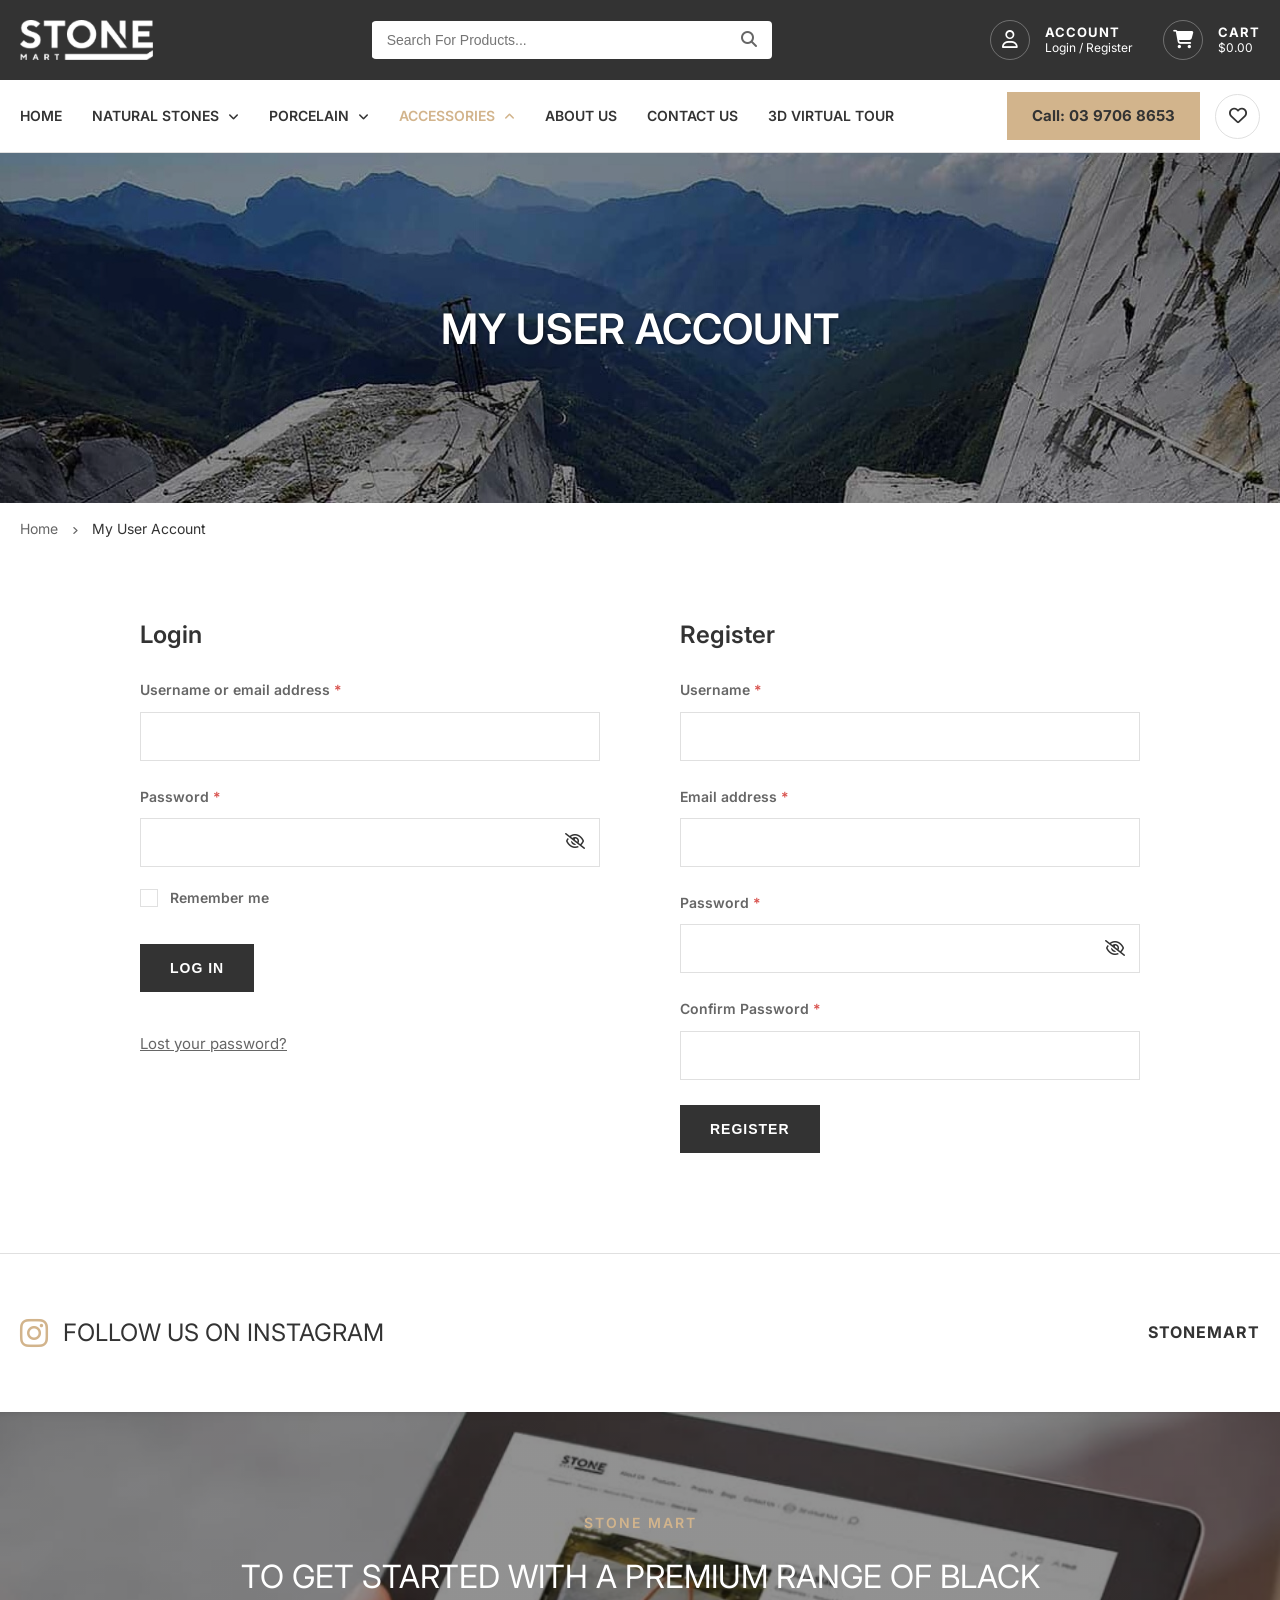
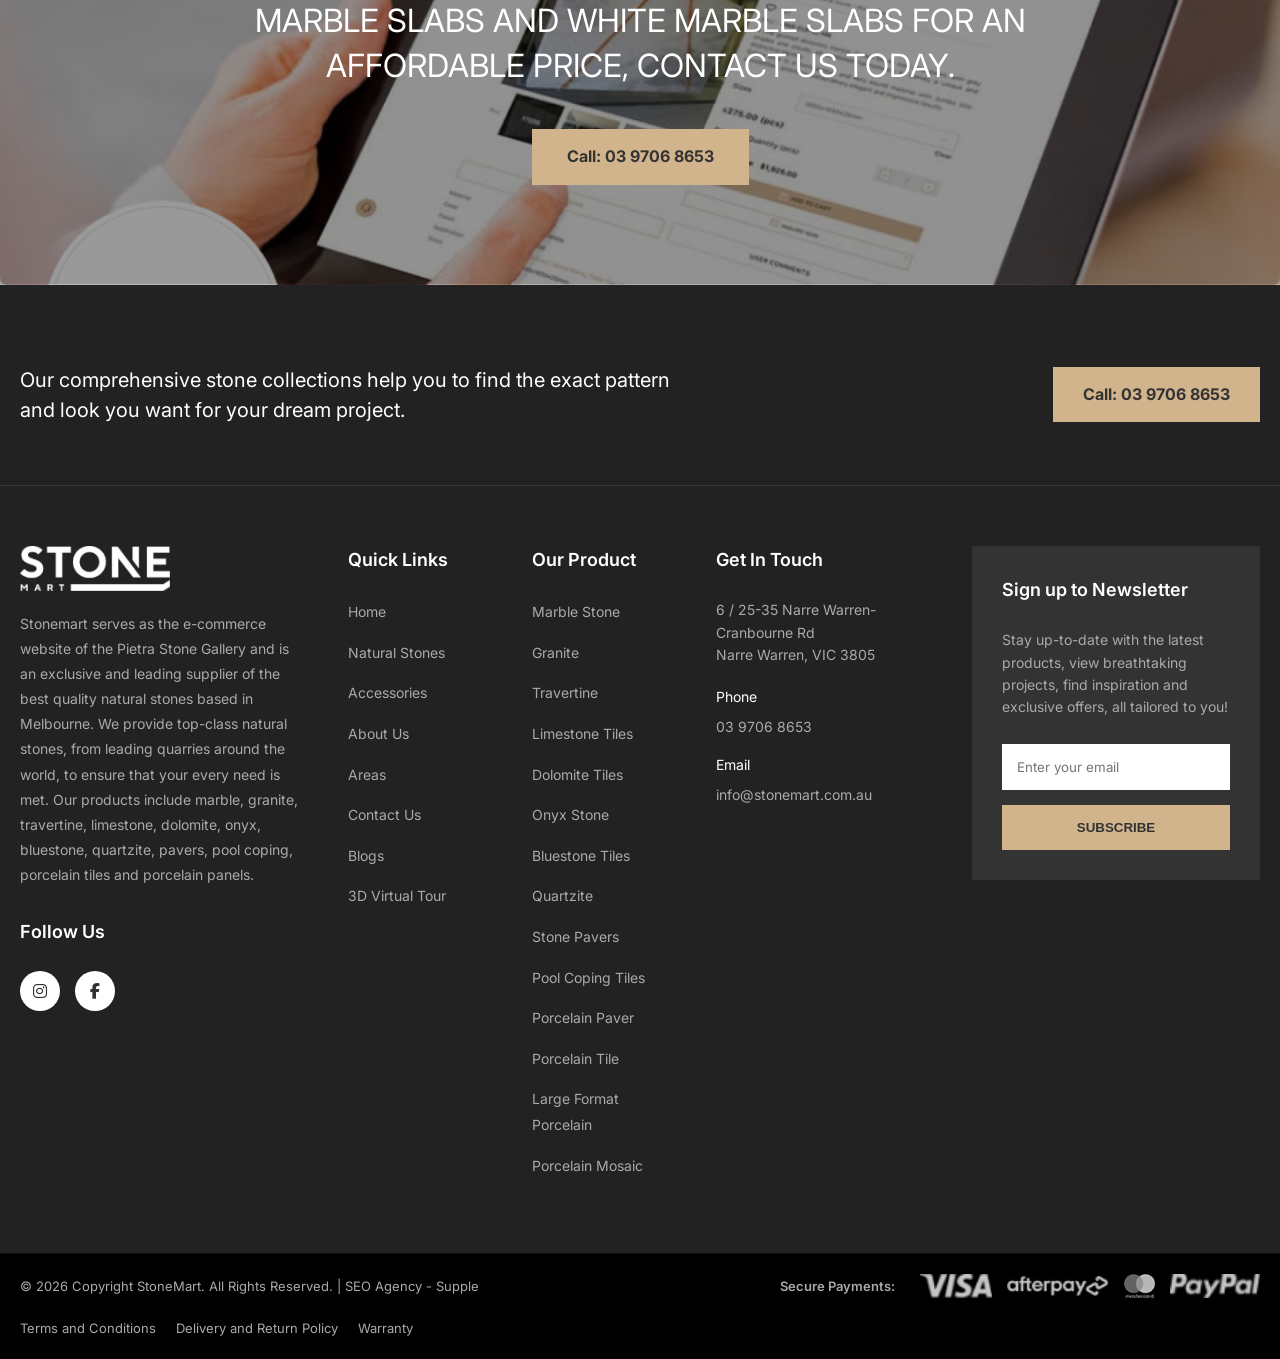
==== commit 4003c59f: "login and register page done" ====
--- a/html/account.html
+++ b/html/account.html
@@ -16,8 +16,7 @@
     <div class="top-header">
         <div class="container top-header-inner">
             <div class="logo">
-                <h1 style="color:white; margin:0; font-size:24px; font-weight:800; letter-spacing:2px;">STONE<br><span
-                        style="font-size:12px; letter-spacing:4px; font-weight:400;">MART</span></h1>
+                <a href="#"><img src="../images/logo.png" alt="STONE MART" style="height: 40px; display: block;"></a>
             </div>
             <div class="search-bar">
                 <input type="text" placeholder="Search For Products...">
@@ -93,6 +92,7 @@
 
                 <!-- Login Section -->
                 <div class="auth-section login-section">
+                    <h2>Login</h2>
                     <form id="loginForm" class="auth-form" novalidate>
                         <div class="form-group">
                             <label for="loginUsername">Username or email address <span class="required">*</span></label>
@@ -125,6 +125,7 @@
 
                 <!-- Register Section -->
                 <div class="auth-section register-section">
+                    <h2>Register</h2>
                     <form id="registerForm" class="auth-form" novalidate>
                         <div class="form-group">
                             <label for="regUsername">Username <span class="required">*</span></label>
@@ -192,10 +193,8 @@
         <div class="container footer-grid">
             <!-- Col 1: About -->
             <div class="footer-col about-col">
-                <div class="footer-logo">
-                    <h2
-                        style="color:white; margin:0; font-size:32px; font-weight:800; letter-spacing:2px; margin-bottom: 20px;">
-                        STONE<br><span style="font-size:16px; letter-spacing:4px; font-weight:400;">MART</span></h2>
+                <div class="footer-logo" style="margin-bottom: 20px;">
+                     <a href="#"><img src="../images/logo.png" alt="STONE MART" style="height: 45px; display: block;"></a>
                 </div>
                 <p>Stonemart serves as the e-commerce website of the Pietra Stone Gallery and is an exclusive and
                     leading supplier of the best quality natural stones based in Melbourne. We provide top-class natural
@@ -285,10 +284,10 @@
                 </div>
                 <div class="payment-methods">
                     <span>Secure Payments:</span>
-                    <i class="fa-brands fa-cc-visa"></i>
-                    <span class="afterpay-text">afterpay</span>
-                    <i class="fa-brands fa-cc-mastercard"></i>
-                    <i class="fa-brands fa-cc-paypal"></i>
+                    <img src="../images/visa.png" alt="Visa">
+                    <img src="../images/afterpay.png" alt="Afterpay" style="height: 20px;">
+                    <img src="../images/master.png" alt="Mastercard">
+                    <img src="../images/paypal.png" alt="PayPal">
                 </div>
                 <div class="footer-bottom-links">
                     <a href="#">Terms and Conditions</a>
--- a/css/account.css
+++ b/css/account.css
@@ -54,7 +54,8 @@
     background: var(--white);
     border-radius: 4px;
     overflow: hidden;
-    width: 400px;
+    width: 100%;
+    max-width: 400px;
 }
 
 .search-bar input {
@@ -248,7 +249,7 @@
    HERO & BREADCRUMBS
    ========================================= */
 .account-hero {
-    background-image: url('../images/image_651066.jpg');
+    background-image: url('../images/hero_bg.jpg');
     background-size: cover;
     background-position: center;
     height: 350px;
@@ -311,6 +312,13 @@
     gap: 80px;
     max-width: 1000px;
     margin: 0 auto;
+}
+
+.auth-section h2 {
+    font-size: 24px;
+    font-weight: 600;
+    margin-bottom: 25px;
+    color: var(--text-primary);
 }
 
 .auth-form {
@@ -507,9 +515,8 @@
 }
 
 .promo-banner {
-    /* Using background color for now until image provided */
     background-color: #111;
-    background-image: linear-gradient(rgba(0,0,0,0.7), rgba(0,0,0,0.7)), url('../images/image_651066.jpg'); 
+    background-image: linear-gradient(rgba(0,0,0,0.4), rgba(0,0,0,0.4)), url('../images/banner_bg.png'); 
     background-size: cover;
     background-position: center;
     padding: 100px 20px;
@@ -744,6 +751,8 @@
     align-items: center;
     gap: 15px;
     color: var(--white);
+    flex-wrap: wrap;
+    justify-content: center;
 }
 
 .payment-methods span {
@@ -752,15 +761,9 @@
     font-weight: 600;
 }
 
-.payment-methods i {
-    font-size: 24px;
-}
-
-.afterpay-text {
-    font-style: italic;
-    font-weight: 800;
-    font-size: 16px !important;
-    margin: 0 !important;
+.payment-methods img {
+    height: 24px;
+    object-fit: contain;
 }
 
 .footer-bottom-links {
@@ -833,8 +836,26 @@
         flex-direction: column;
         gap: 20px;
     }
+    .header-right {
+        flex-wrap: wrap;
+        justify-content: center;
+    }
     .footer-bottom-inner {
         flex-direction: column;
         text-align: center;
-    }
-}
+        gap: 20px;
+    }
+    .hero-content h1 {
+        font-size: 28px;
+    }
+    .account-hero {
+        height: 200px;
+    }
+    .promo-content h2 {
+        font-size: 24px;
+    }
+    .footer-bottom-links {
+        flex-wrap: wrap;
+        justify-content: center;
+    }
+}
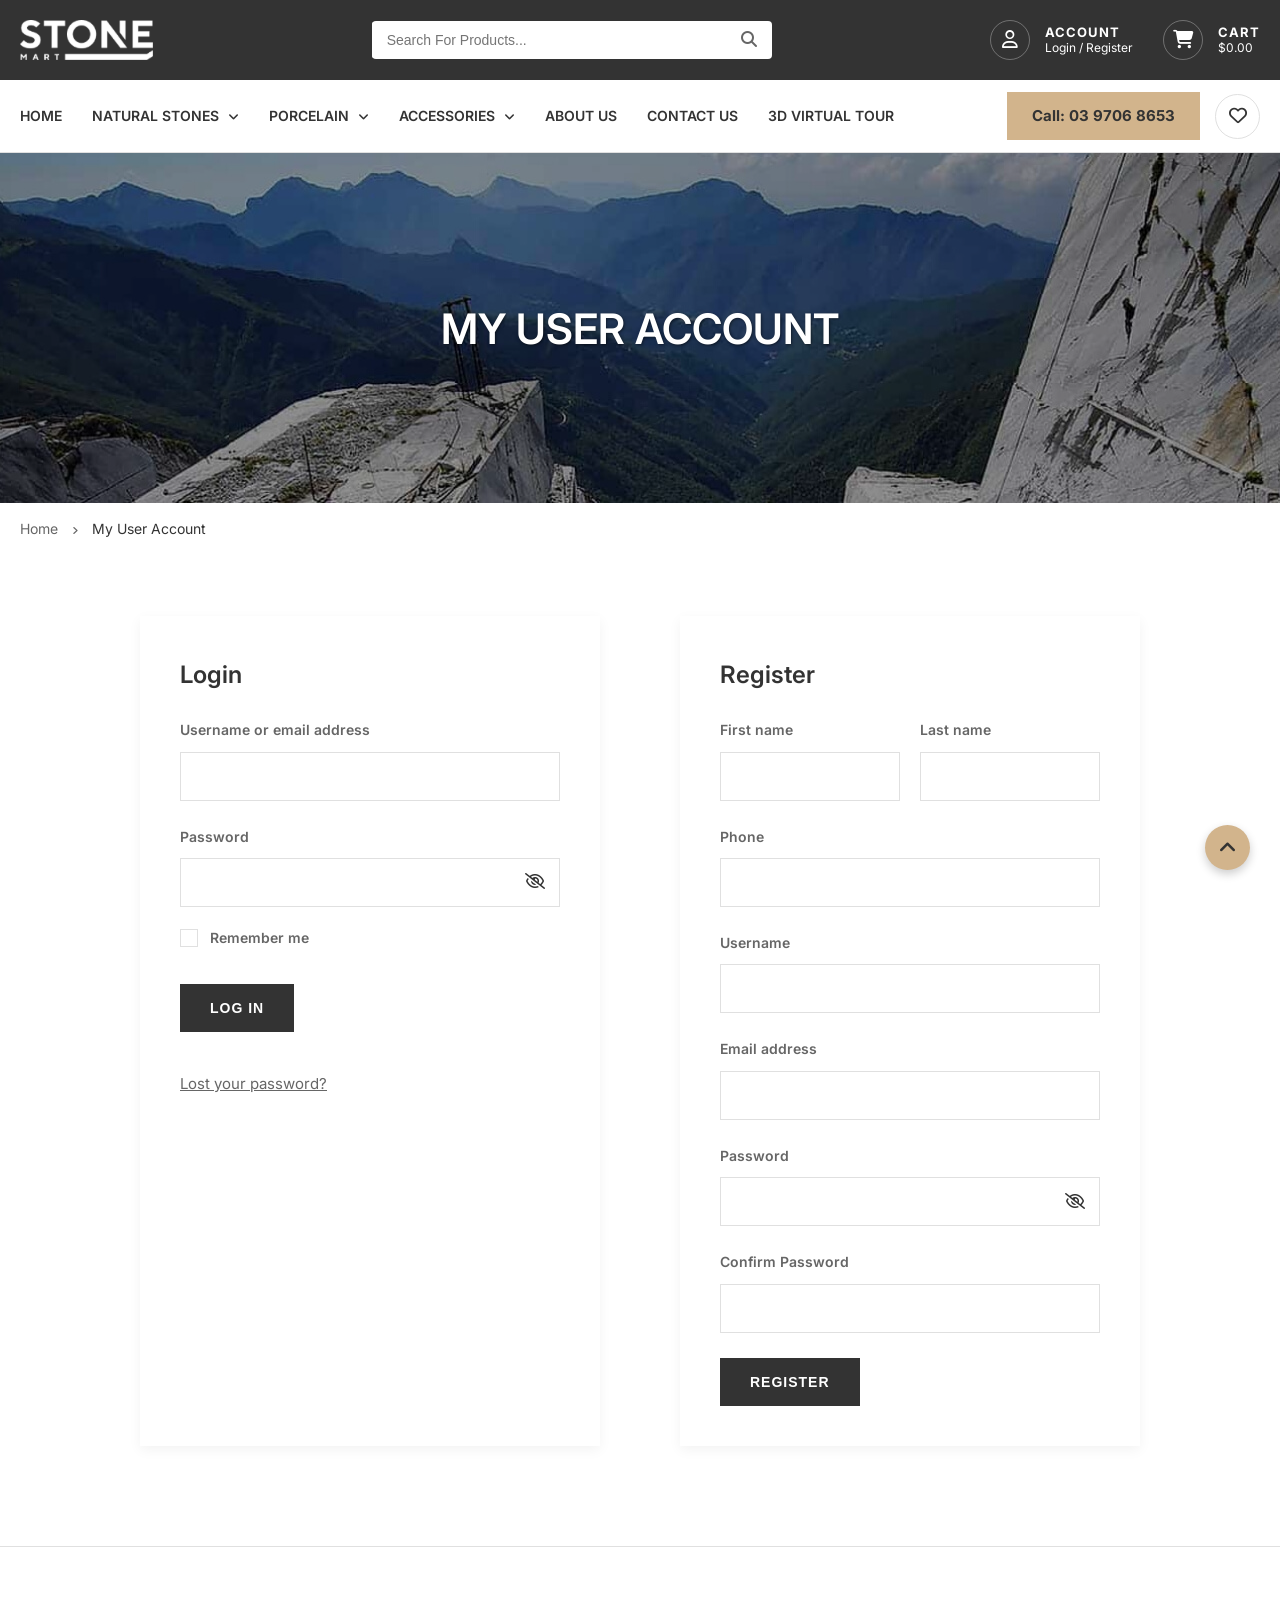
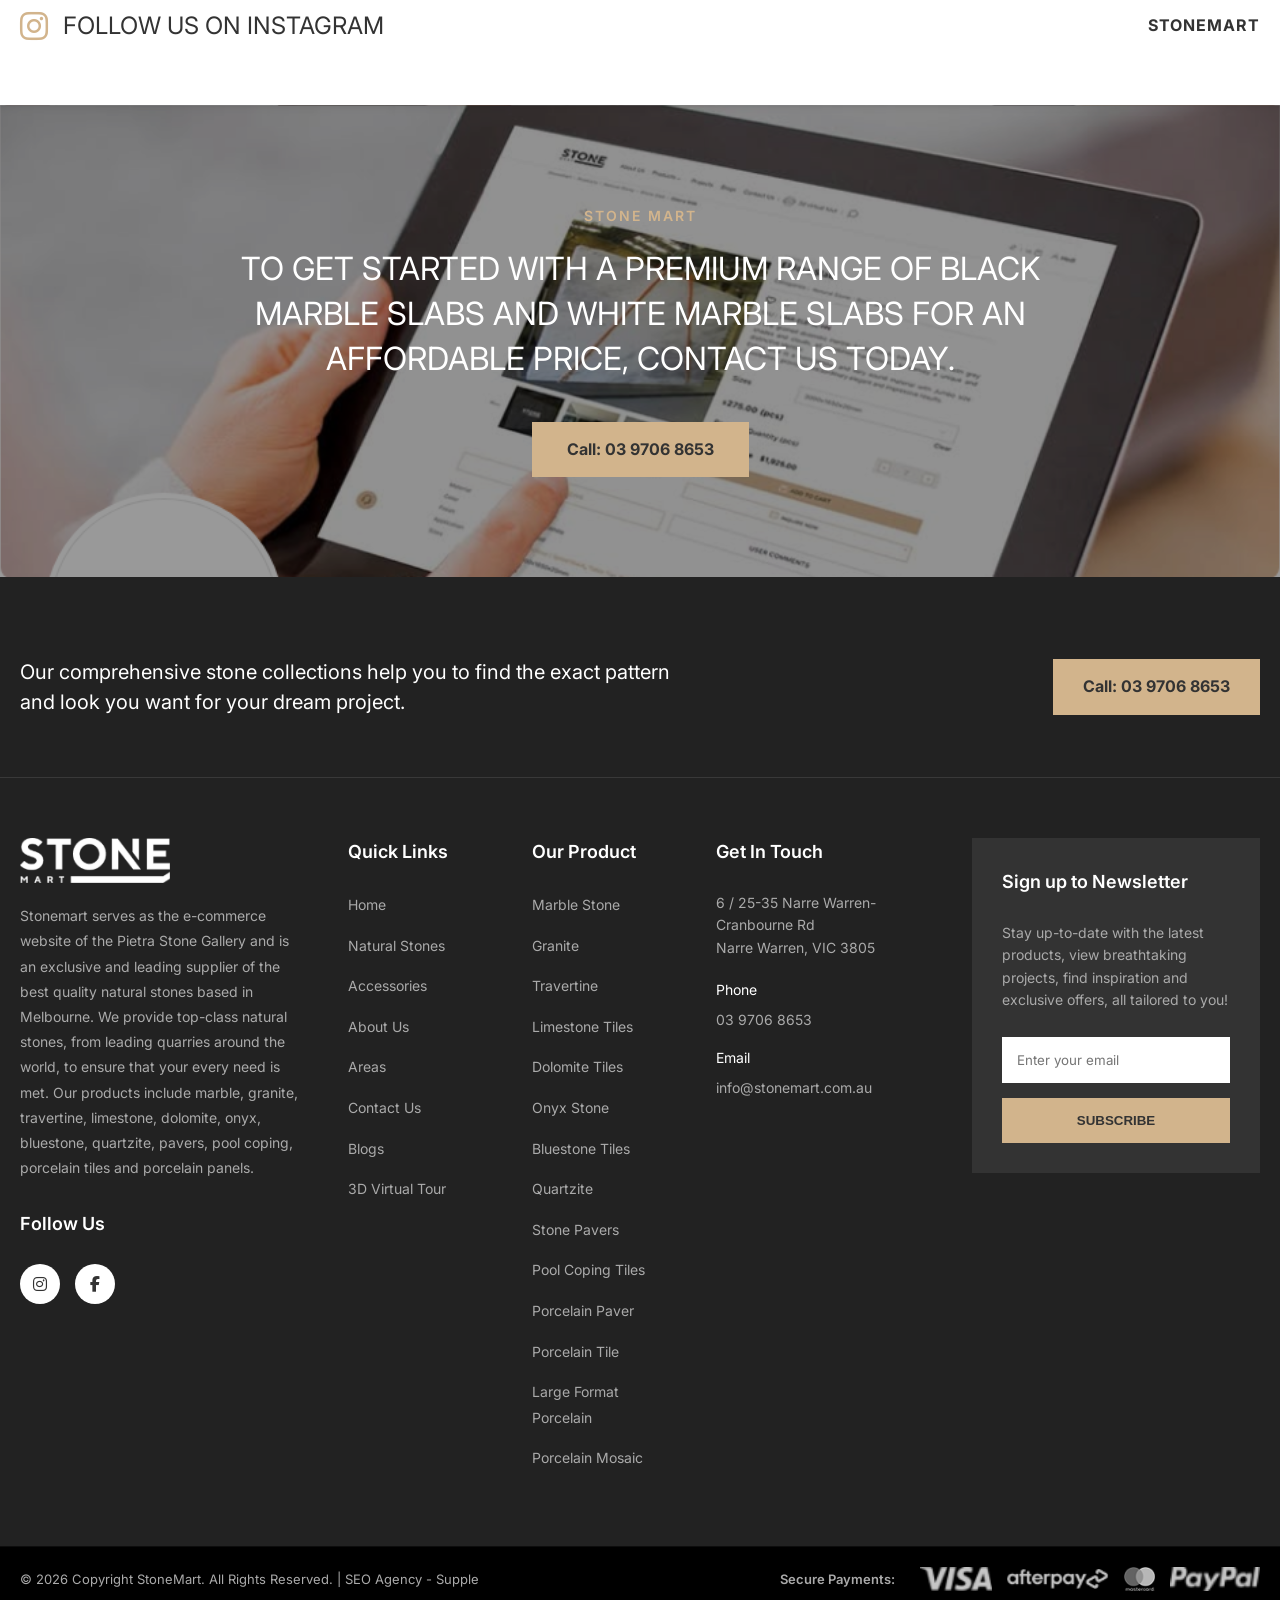
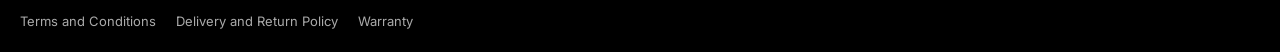
==== commit cf5a7fa6: "done login and register page" ====
--- a/html/account.html
+++ b/html/account.html
@@ -46,14 +46,97 @@
         <div class="container main-nav-inner">
             <ul class="nav-links">
                 <li><a href="#">HOME</a></li>
-                <li class="dropdown">
-                    <a href="#">NATURAL STONES <i class="fa-solid fa-angle-down"></i></a>
+                <li class="dropdown mega-dropdown">
+                    <a href="#">NATURAL STONES <i class="fa-solid fa-angle-down dropdown-icon"></i></a>
+                    <div class="dropdown-menu mega-menu">
+                        <div class="mega-menu-col">
+                            <h4>BY TYPE</h4>
+                            <ul>
+                                <li><a href="#"><i class="fa-solid fa-angle-right"></i> Natural Stone Tiles</a></li>
+                                <li><a href="#"><i class="fa-solid fa-angle-right"></i> Stone Slabs</a></li>
+                                <li><a href="#"><i class="fa-solid fa-angle-right"></i> Stone Pavers</a></li>
+                                <li><a href="#"><i class="fa-solid fa-angle-right"></i> Pool Coping Tiles</a></li>
+                                <li><a href="#"><i class="fa-solid fa-angle-right"></i> Stone Mosaic Tiles</a></li>
+                                <li><a href="#"><i class="fa-solid fa-angle-right"></i> Subway Tiles</a></li>
+                                <li><a href="#"><i class="fa-solid fa-angle-right"></i> Bianco Carrara</a></li>
+                                <li><a href="#"><i class="fa-solid fa-angle-right"></i> Tundra Grey</a></li>
+                                <li><a href="#"><i class="fa-solid fa-angle-right"></i> Clearance</a></li>
+                            </ul>
+                        </div>
+                        <div class="mega-menu-col">
+                            <h4>BY MATERIAL</h4>
+                            <ul>
+                                <li><a href="#"><i class="fa-solid fa-angle-right"></i> Marble Stone</a></li>
+                                <li><a href="#"><i class="fa-solid fa-angle-right"></i> Travertine</a></li>
+                                <li><a href="#"><i class="fa-solid fa-angle-right"></i> Limestone Tiles</a></li>
+                                <li><a href="#"><i class="fa-solid fa-angle-right"></i> Granite</a></li>
+                                <li><a href="#"><i class="fa-solid fa-angle-right"></i> Bluestone Tiles</a></li>
+                                <li><a href="#"><i class="fa-solid fa-angle-right"></i> Dolomite Tiles</a></li>
+                                <li><a href="#"><i class="fa-solid fa-angle-right"></i> Terrazzo</a></li>
+                                <li><a href="#"><i class="fa-solid fa-angle-right"></i> Onyx Stone</a></li>
+                                <li><a href="#"><i class="fa-solid fa-angle-right"></i> Quartzite</a></li>
+                            </ul>
+                        </div>
+                        <div class="mega-menu-col">
+                            <h4>BROWSE BY</h4>
+                            <ul>
+                                <li><a href="#"><i class="fa-solid fa-angle-right"></i> Application</a></li>
+                                <li><a href="#"><i class="fa-solid fa-angle-right"></i> Color</a></li>
+                            </ul>
+                        </div>
+                    </div>
+                </li>
+                <li class="dropdown mega-dropdown">
+                    <a href="#">PORCELAIN <i class="fa-solid fa-angle-down dropdown-icon"></i></a>
+                    <div class="dropdown-menu mega-menu">
+                        <div class="mega-menu-col">
+                            <h4>PORCELAIN PAVER</h4>
+                            <ul>
+                                <li><a href="#"><i class="fa-solid fa-angle-right"></i> Paradigm</a></li>
+                                <li><a href="#"><i class="fa-solid fa-angle-right"></i> Timeless</a></li>
+                                <li><a href="#"><i class="fa-solid fa-angle-right"></i> Tundra</a></li>
+                                <li><a href="#"><i class="fa-solid fa-angle-right"></i> Travertine</a></li>
+                                <li><a href="#"><i class="fa-solid fa-angle-right"></i> Magic Stone</a></li>
+                            </ul>
+                        </div>
+                        <div class="mega-menu-col">
+                            <h4>PORCELAIN TILE</h4>
+                            <ul>
+                                <li><a href="#"><i class="fa-solid fa-angle-right"></i> Tundra</a></li>
+                                <li><a href="#"><i class="fa-solid fa-angle-right"></i> Travertine</a></li>
+                                <li><a href="#"><i class="fa-solid fa-angle-right"></i> Marble Stone</a></li>
+                                <li><a href="#"><i class="fa-solid fa-angle-right"></i> Slate</a></li>
+                                <li><a href="#"><i class="fa-solid fa-angle-right"></i> Kross</a></li>
+                                <li><a href="#"><i class="fa-solid fa-angle-right"></i> Magic Stone</a></li>
+                                <li><a href="#"><i class="fa-solid fa-angle-right"></i> Terrazzo</a></li>
+                                <li><a href="#"><i class="fa-solid fa-angle-right"></i> Aggregate</a></li>
+                                <li><a href="#"><i class="fa-solid fa-angle-right"></i> Touche</a></li>
+                                <li><a href="#"><i class="fa-solid fa-angle-right"></i> Timeless</a></li>
+                                <li><a href="#"><i class="fa-solid fa-angle-right"></i> Terracotta</a></li>
+                                <li><a href="#"><i class="fa-solid fa-angle-right"></i> Taj Mahal</a></li>
+                            </ul>
+                        </div>
+                        <div class="mega-menu-col">
+                            <h4>LARGE FORMAT PORCELAIN</h4>
+                            <ul>
+                                <li><a href="#"><i class="fa-solid fa-angle-right"></i> Kross</a></li>
+                                <li><a href="#"><i class="fa-solid fa-angle-right"></i> Touche</a></li>
+                                <li><a href="#"><i class="fa-solid fa-angle-right"></i> Magic Stone</a></li>
+                                <li><a href="#"><i class="fa-solid fa-angle-right"></i> Tundra</a></li>
+                                <li><a href="#"><i class="fa-solid fa-angle-right"></i> Elbrus</a></li>
+                            </ul>
+                        </div>
+                        <div class="mega-menu-col">
+                            <h4>PORCELAIN MOSAIC</h4>
+                            <ul>
+                                <li><a href="#"><i class="fa-solid fa-angle-right"></i> Finger Mosaic</a></li>
+                                <li><a href="#"><i class="fa-solid fa-angle-right"></i> Tundra Mosaic</a></li>
+                            </ul>
+                        </div>
+                    </div>
                 </li>
                 <li class="dropdown">
-                    <a href="#">PORCELAIN <i class="fa-solid fa-angle-down"></i></a>
-                </li>
-                <li class="dropdown active">
-                    <a href="#" style="color: #d2b48c;">ACCESSORIES <i class="fa-solid fa-angle-up"></i></a>
+                    <a href="#">ACCESSORIES <i class="fa-solid fa-angle-down dropdown-icon"></i></a>
                     <ul class="dropdown-menu">
                         <li><a href="#"><i class="fa-solid fa-angle-right"></i> Stone Care And Sealant</a></li>
                         <li><a href="#"><i class="fa-solid fa-angle-right"></i> Skimmer Lid</a></li>
@@ -95,12 +178,12 @@
                     <h2>Login</h2>
                     <form id="loginForm" class="auth-form" novalidate>
                         <div class="form-group">
-                            <label for="loginUsername">Username or email address <span class="required">*</span></label>
+                            <label for="loginUsername">Username or email address</label>
                             <input type="text" id="loginUsername" name="loginUsername" required>
                             <span class="error-message">This field is required.</span>
                         </div>
                         <div class="form-group">
-                            <label for="loginPassword">Password <span class="required">*</span></label>
+                            <label for="loginPassword">Password</label>
                             <div class="password-wrapper">
                                 <input type="password" id="loginPassword" name="loginPassword" required>
                                 <button type="button" class="toggle-password" tabindex="-1">
@@ -127,18 +210,35 @@
                 <div class="auth-section register-section">
                     <h2>Register</h2>
                     <form id="registerForm" class="auth-form" novalidate>
-                        <div class="form-group">
-                            <label for="regUsername">Username <span class="required">*</span></label>
+                        <div class="form-row">
+                            <div class="form-group half-width">
+                                <label for="regFirstName">First name</label>
+                                <input type="text" id="regFirstName" name="regFirstName" required>
+                                <span class="error-message">First name is required.</span>
+                            </div>
+                            <div class="form-group half-width">
+                                <label for="regLastName">Last name</label>
+                                <input type="text" id="regLastName" name="regLastName" required>
+                                <span class="error-message">Last name is required.</span>
+                            </div>
+                        </div>
+                        <div class="form-group">
+                            <label for="regPhone">Phone</label>
+                            <input type="tel" id="regPhone" name="regPhone" required>
+                            <span class="error-message">Valid phone number is required.</span>
+                        </div>
+                        <div class="form-group">
+                            <label for="regUsername">Username</label>
                             <input type="text" id="regUsername" name="regUsername" required>
                             <span class="error-message">Username is required.</span>
                         </div>
                         <div class="form-group">
-                            <label for="regEmail">Email address <span class="required">*</span></label>
+                            <label for="regEmail">Email address</label>
                             <input type="email" id="regEmail" name="regEmail" required>
                             <span class="error-message">Please enter a valid email address.</span>
                         </div>
                         <div class="form-group">
-                            <label for="regPassword">Password <span class="required">*</span></label>
+                            <label for="regPassword">Password</label>
                             <div class="password-wrapper">
                                 <input type="password" id="regPassword" name="regPassword" required>
                                 <button type="button" class="toggle-password" tabindex="-1">
@@ -148,7 +248,7 @@
                             <span class="error-message">Password is required.</span>
                         </div>
                         <div class="form-group">
-                            <label for="regConfirmPassword">Confirm Password <span class="required">*</span></label>
+                            <label for="regConfirmPassword">Confirm Password</label>
                             <input type="password" id="regConfirmPassword" name="regConfirmPassword" required>
                             <span class="error-message">Passwords do not match.</span>
                         </div>
@@ -194,7 +294,8 @@
             <!-- Col 1: About -->
             <div class="footer-col about-col">
                 <div class="footer-logo" style="margin-bottom: 20px;">
-                     <a href="#"><img src="../images/logo.png" alt="STONE MART" style="height: 45px; display: block;"></a>
+                    <a href="#"><img src="../images/logo.png" alt="STONE MART"
+                            style="height: 45px; display: block;"></a>
                 </div>
                 <p>Stonemart serves as the e-commerce website of the Pietra Stone Gallery and is an exclusive and
                     leading supplier of the best quality natural stones based in Melbourne. We provide top-class natural
--- a/css/account.css
+++ b/css/account.css
@@ -145,7 +145,9 @@
     transition: color 0.3s;
 }
 
-.nav-links > li > a:hover, .nav-links > li.active > a {
+.nav-links > li > a:hover, 
+.nav-links > li.active > a,
+.nav-links > li.dropdown:hover > a {
     color: var(--tan-color);
 }
 
@@ -154,9 +156,22 @@
     margin-left: 5px;
 }
 
-/* Dropdown */
+/* Dropdown & Mega Menu */
 .dropdown {
     position: relative;
+}
+
+.mega-dropdown {
+    position: static;
+}
+
+.dropdown-icon {
+    transition: transform 0.3s ease;
+    display: inline-block;
+}
+
+.dropdown:hover .dropdown-icon {
+    transform: rotate(180deg);
 }
 
 .dropdown-menu {
@@ -172,6 +187,17 @@
     transform: translateY(10px);
     transition: all 0.3s ease;
     border-top: 2px solid var(--tan-color);
+    z-index: 1000;
+}
+
+.mega-menu {
+    left: 0;
+    right: 0;
+    min-width: 100%;
+    display: flex;
+    justify-content: center;
+    gap: 80px;
+    padding: 40px 20px;
 }
 
 .dropdown:hover .dropdown-menu {
@@ -180,16 +206,33 @@
     transform: translateY(0);
 }
 
+.mega-menu-col h4 {
+    font-size: 14px;
+    font-weight: 700;
+    margin-bottom: 12px;
+    color: var(--text-primary);
+    text-transform: uppercase;
+}
+
+.mega-menu-col ul {
+    list-style: none;
+}
+
 .dropdown-menu li {
     border-bottom: 1px solid var(--border-color);
 }
+.mega-menu-col li {
+    border-bottom: none;
+    margin-bottom: 2px;
+}
 
 .dropdown-menu li:last-child {
     border-bottom: none;
 }
 
 .dropdown-menu a {
-    display: block;
+    display: flex;
+    align-items: center;
     padding: 15px 20px;
     color: var(--text-primary);
     text-decoration: none;
@@ -198,13 +241,27 @@
     transition: all 0.3s;
 }
 
+.mega-menu-col a {
+    padding: 3px 0;
+}
+
 .dropdown-menu a i {
     margin-right: 10px;
-    color: var(--tan-color);
+    color: var(--text-secondary);
+    font-size: 12px;
+    transition: color 0.3s;
 }
 
 .dropdown-menu a:hover {
     padding-left: 25px;
+    color: var(--tan-color);
+}
+
+.mega-menu-col a:hover {
+    padding-left: 5px;
+}
+
+.dropdown-menu a:hover i {
     color: var(--tan-color);
 }
 
@@ -314,6 +371,12 @@
     margin: 0 auto;
 }
 
+.auth-section {
+    background-color: var(--white);
+    padding: 40px;
+    box-shadow: 0 4px 12px rgba(0,0,0,0.05);
+}
+
 .auth-section h2 {
     font-size: 24px;
     font-weight: 600;
@@ -327,6 +390,15 @@
     gap: 25px;
 }
 
+.form-row {
+    display: flex;
+    gap: 20px;
+}
+
+.half-width {
+    flex: 1;
+}
+
 .form-group {
     display: flex;
     flex-direction: column;
@@ -347,6 +419,8 @@
     width: 100%;
     padding: 14px 15px;
     border: 1px solid var(--border-color);
+    background-color: #ffffff;
+    color: var(--text-primary);
     font-size: 15px;
     font-family: var(--font-primary);
     outline: none;
@@ -848,6 +922,16 @@
     .hero-content h1 {
         font-size: 28px;
     }
+    .form-row {
+        flex-direction: column;
+        gap: 25px;
+    }
+    .auth-section {
+        padding: 25px;
+    }
+    .account-grid {
+        gap: 40px;
+    }
     .account-hero {
         height: 200px;
     }
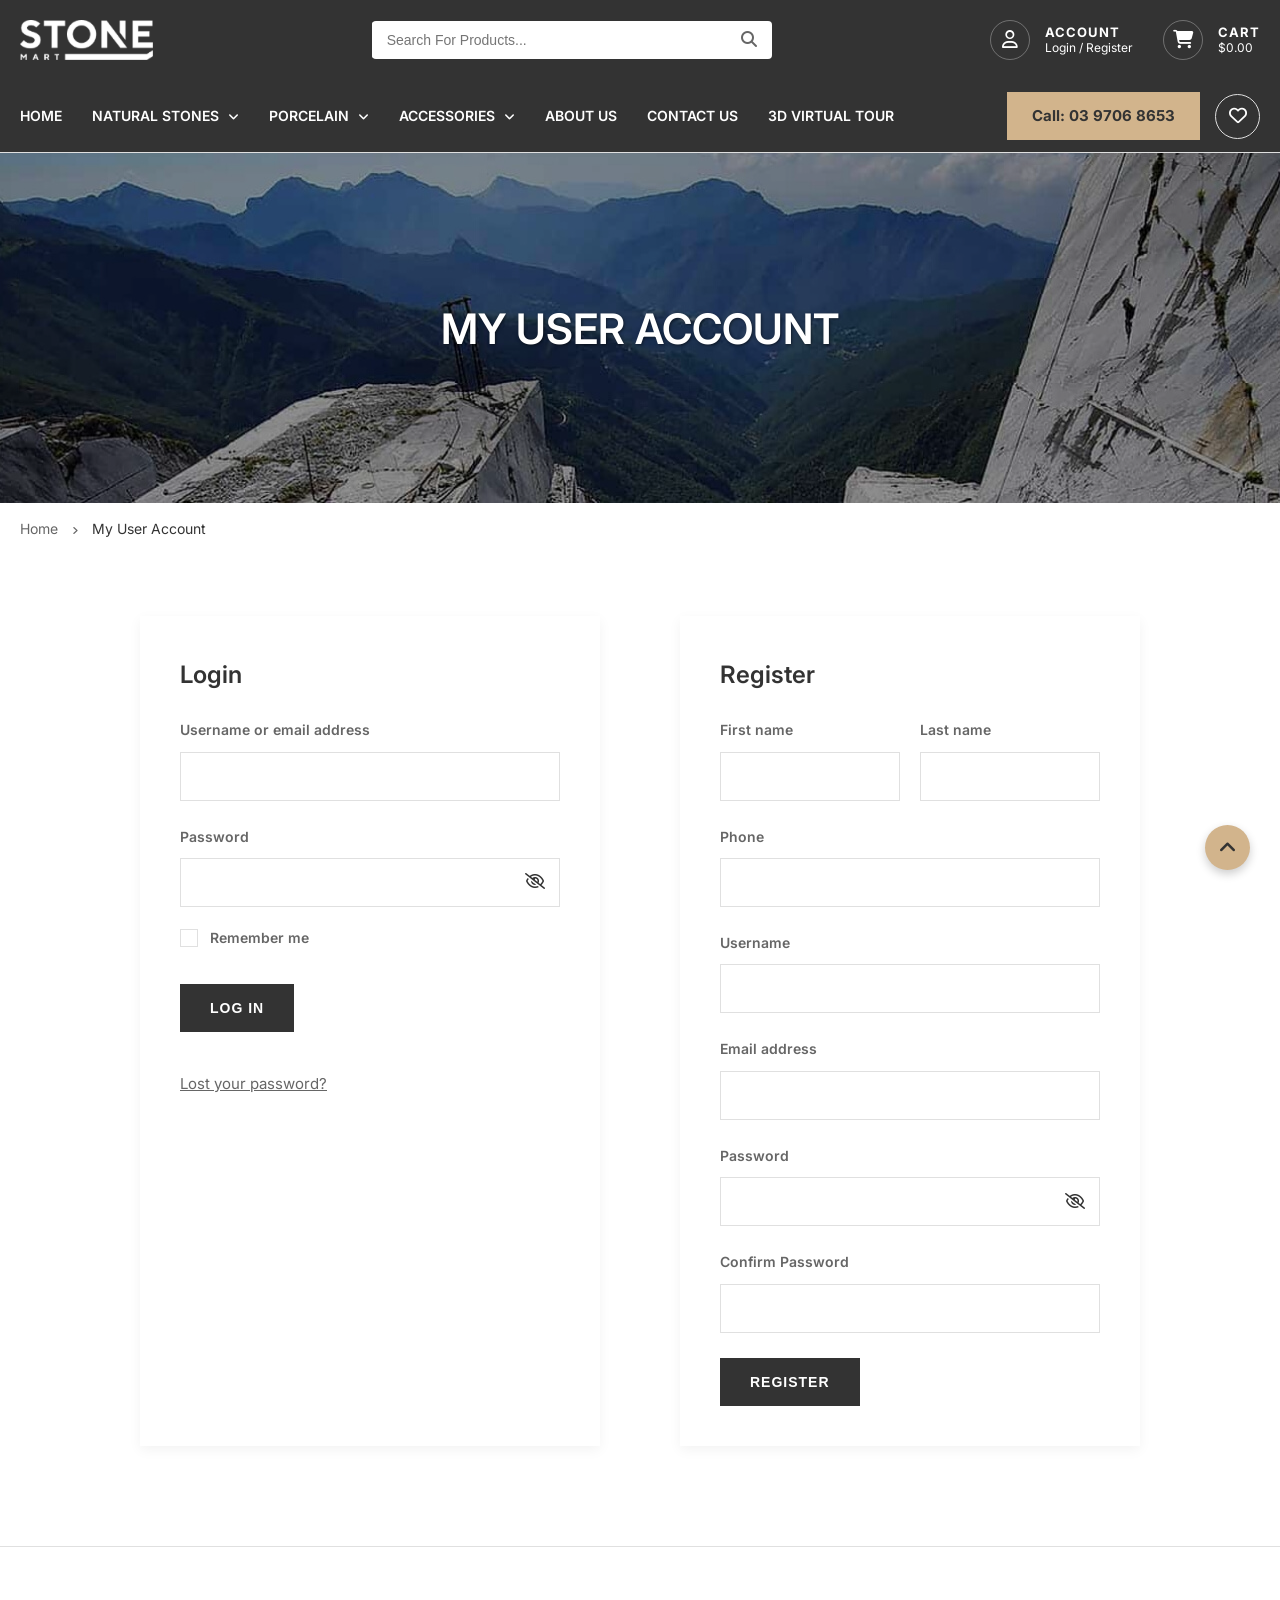
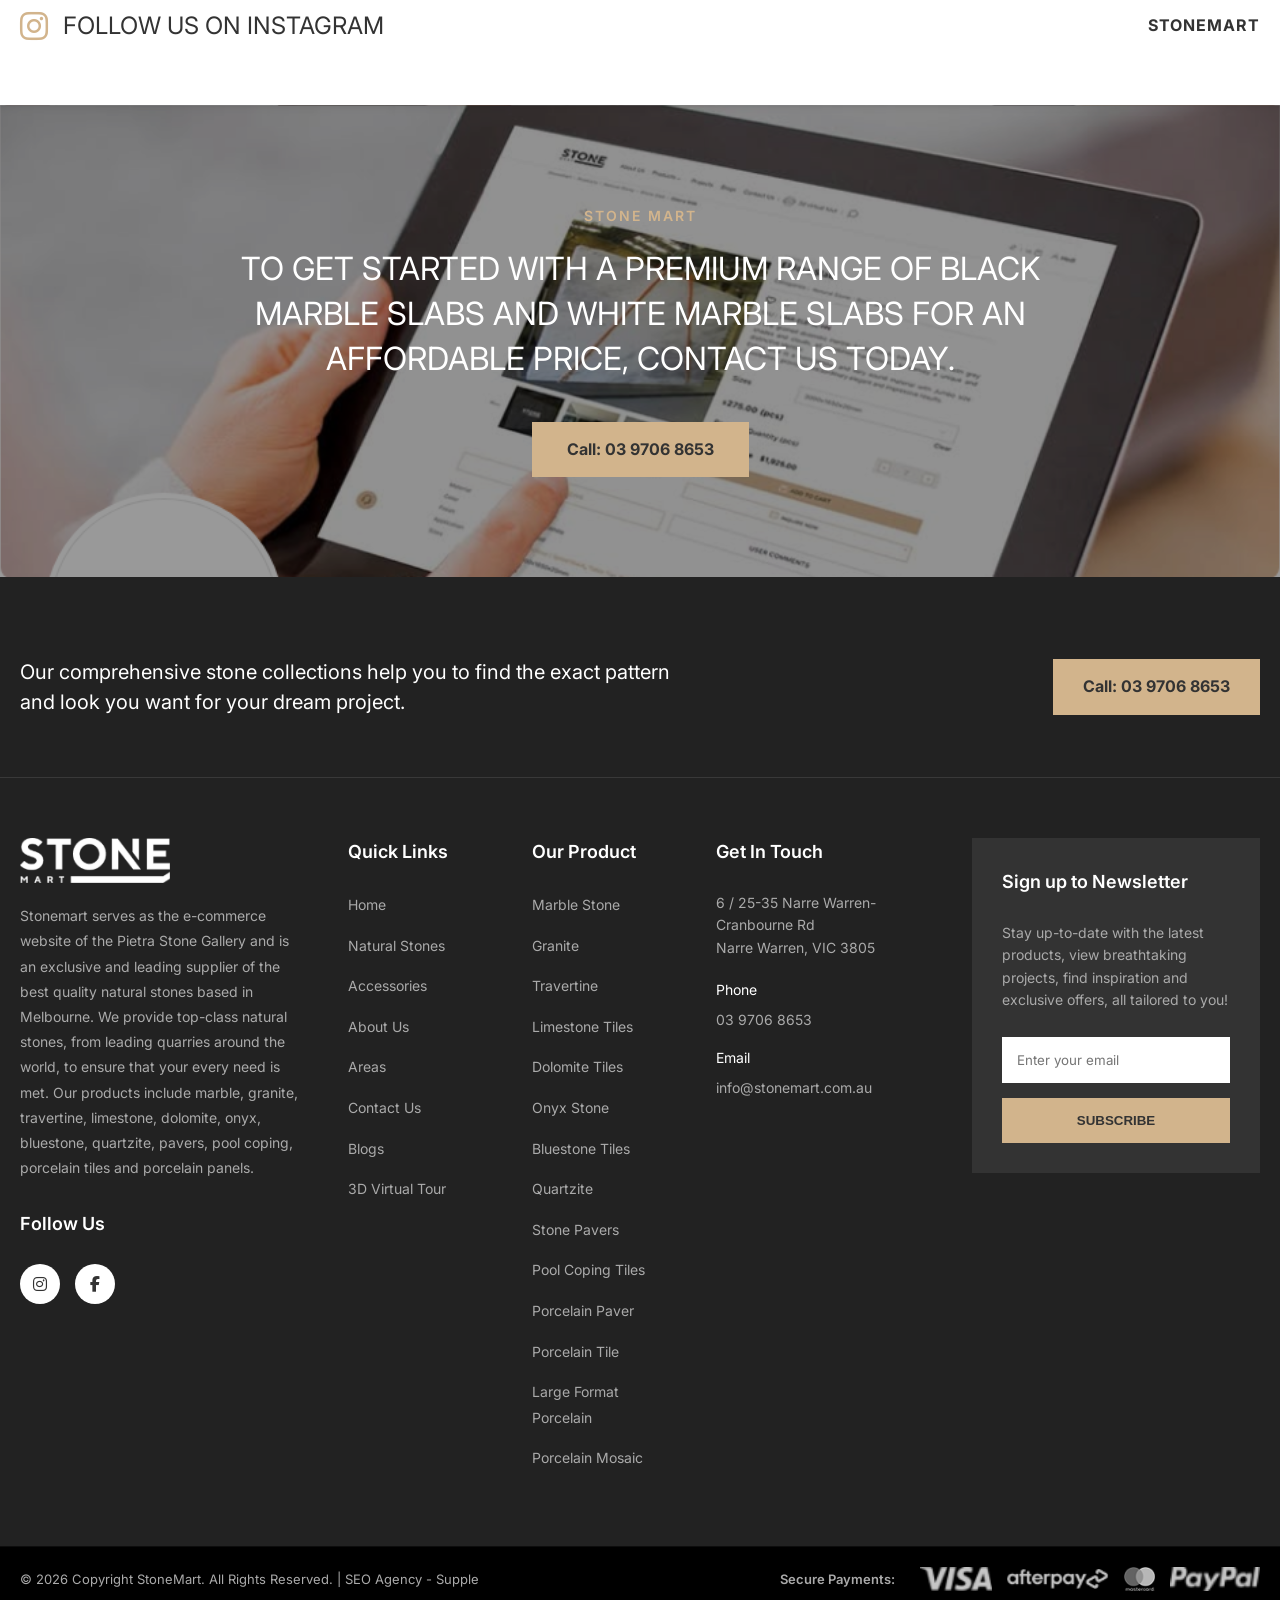
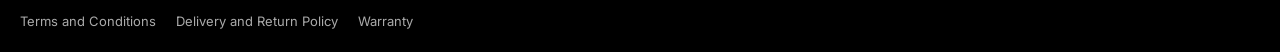
==== commit be5a42a1: "Enhance UI for mobile" ====
--- a/html/account.html
+++ b/html/account.html
@@ -6,12 +6,65 @@
     <meta name="viewport" content="width=device-width, initial-scale=1.0">
     <title>My User Account | StoneMart</title>
     <link rel="stylesheet" href="../css/account.css">
+    <link rel="stylesheet" href="../css/home.css">
     <link href="https://fonts.googleapis.com/css2?family=Inter:wght@300;400;500;600;700;800&display=swap"
         rel="stylesheet">
     <link rel="stylesheet" href="https://cdnjs.cloudflare.com/ajax/libs/font-awesome/6.4.0/css/all.min.css">
 </head>
 
 <body>
+    <div class="top-call-bar">
+        <span>Call: 03 8824 0799</span>
+    </div>
+    <!-- Mobile Header -->
+    <header class="mobile-header">
+        <div class="mobile-header-top">
+            <a href="#"><img src="../images/logo.png" alt="STONE MART" class="mobile-logo"></a>
+            <button class="mobile-menu-trigger"><i class="fa-solid fa-bars"></i></button>
+        </div>
+        <div class="mobile-header-bottom">
+            <a href="#" class="mobile-icon"><i class="fa-solid fa-magnifying-glass"></i></a>
+            <a href="#" class="mobile-icon"><i class="fa-regular fa-user"></i></a>
+            <a href="#" class="mobile-icon"><i class="fa-solid fa-cart-shopping"></i></a>
+            <a href="#" class="mobile-icon"><i class="fa-regular fa-heart"></i></a>
+        </div>
+    </header>
+
+    <!-- Mobile Side Menu -->
+    <div class="mobile-side-menu">
+        <div class="menu-header">
+            <a href="#"><img src="../images/logo.png" alt="STONE MART" class="menu-logo"></a>
+            <button class="close-menu-btn"><i class="fa-solid fa-times"></i></button>
+        </div>
+        <ul class="mobile-nav-links">
+            <li><a href="#">HOME</a></li>
+            <li class="mobile-dropdown">
+                <a href="#" class="dropdown-toggle">NATURAL STONES <i class="fa-solid fa-angle-down"></i></a>
+                <div class="mobile-dropdown-content">
+                    <h4>BY TYPE</h4>
+                    <ul>
+                        <li><a href="#"><i class="fa-solid fa-angle-right"></i> Natural Stone Tiles</a></li>
+                        <li><a href="#"><i class="fa-solid fa-angle-right"></i> Stone Slabs</a></li>
+                        <li><a href="#"><i class="fa-solid fa-angle-right"></i> Stone Pavers</a></li>
+                        <li><a href="#"><i class="fa-solid fa-angle-right"></i> Pool Coping Tiles</a></li>
+                        <li><a href="#"><i class="fa-solid fa-angle-right"></i> Stone Mosaic Tiles</a></li>
+                        <li><a href="#"><i class="fa-solid fa-angle-right"></i> Subway Tiles</a></li>
+                        <li><a href="#"><i class="fa-solid fa-angle-right"></i> Bianco Carrara</a></li>
+                        <li><a href="#"><i class="fa-solid fa-angle-right"></i> Tundra Grey</a></li>
+                        <li><a href="#"><i class="fa-solid fa-angle-right"></i> Clearance</a></li>
+                    </ul>
+                    <h4>BY MATERIAL</h4>
+                    <ul>
+                        <li><a href="#"><i class="fa-solid fa-angle-right"></i> Marble Stone</a></li>
+                        <!-- ... add other materials ... -->
+                    </ul>
+                </div>
+            </li>
+            <!-- ... add other main menu items ... -->
+        </ul>
+    </div>
+    <div class="overlay"></div>
+    
     <!-- Top Dark Header -->
     <div class="top-header">
         <div class="container top-header-inner">
@@ -44,6 +97,7 @@
     <!-- Bottom Light Navigation -->
     <nav class="main-nav">
         <div class="container main-nav-inner">
+            <button class="mobile-menu-toggle"><i class="fa-solid fa-bars"></i> MENU</button>
             <ul class="nav-links">
                 <li><a href="#">HOME</a></li>
                 <li class="dropdown mega-dropdown">
@@ -403,6 +457,7 @@
     <a href="#" class="scroll-top"><i class="fa-solid fa-angle-up"></i></a>
 
     <script src="../js/account.js"></script>
+    <script src="../js/home.js"></script>
 </body>
 
 </html>
--- a/css/account.css
+++ b/css/account.css
@@ -117,7 +117,7 @@
 
 /* Bottom Nav */
 .main-nav {
-    background-color: var(--white);
+    background-color: var(--dark-header);
     border-bottom: 1px solid var(--border-color);
     position: relative;
     z-index: 100;
@@ -127,6 +127,21 @@
     display: flex;
     justify-content: space-between;
     align-items: center;
+}
+
+.mobile-menu-toggle {
+    display: none;
+    background: none;
+    border: none;
+    font-size: 20px;
+    font-weight: 600;
+    color: var(--text-primary);
+    cursor: pointer;
+    padding: 10px 0;
+}
+
+.mobile-menu-toggle i {
+    margin-right: 8px;
 }
 
 .nav-links {
@@ -139,7 +154,7 @@
     display: block;
     padding: 25px 0;
     text-decoration: none;
-    color: var(--text-primary);
+    color: var(--white);
     font-weight: 600;
     font-size: 14px;
     transition: color 0.3s;
@@ -293,7 +308,7 @@
     background: none;
     cursor: pointer;
     font-size: 18px;
-    color: var(--text-primary);
+    color: var(--white);
     transition: all 0.3s;
 }
 
@@ -891,8 +906,56 @@
         gap: 60px;
     }
     
+    .main-nav-inner {
+        flex-direction: row;
+        justify-content: space-between;
+        align-items: center;
+        flex-wrap: wrap;
+    }
+
+    .mobile-menu-toggle {
+        display: block;
+    }
+
     .nav-links {
-        display: none; /* simple mobile hide for now */
+        display: none;
+        flex-direction: column;
+        width: 100%;
+        background: var(--white);
+        position: absolute;
+        top: 100%;
+        left: 0;
+        z-index: 100;
+        box-shadow: 0 5px 10px rgba(0,0,0,0.1);
+        gap: 0;
+    }
+
+    .nav-links.active {
+        display: flex;
+    }
+
+    .nav-links > li > a {
+        padding: 15px 20px;
+        border-bottom: 1px solid var(--border-color);
+    }
+    
+    /* Optional: adjust mega menu for mobile to display vertically or simply hide columns and keep it standard dropdown */
+    .mega-menu {
+        position: relative;
+        box-shadow: none;
+        width: 100%;
+        flex-direction: column;
+        display: none;
+    }
+    
+    .dropdown:hover .mega-menu, .dropdown:hover .dropdown-menu {
+        /* Disable hover on mobile, use click. For now keep block but static */
+        position: static;
+        display: none;
+    }
+
+    .nav-actions {
+        order: 2; /* keep call button on the right */
     }
     
     .footer-top-text {
--- a/css/home.css
+++ b/css/home.css
@@ -0,0 +1,688 @@
+/* =========================================
+   HOME PAGE SPECIFIC STYLES
+   ========================================= */
+
+/* HERO SLIDER */
+.hero-slider {
+    position: relative;
+    height: 85vh;
+    min-height: 600px;
+    width: 100%;
+    overflow: hidden;
+    background-color: var(--dark-header);
+}
+
+.slider-container {
+    position: relative;
+    width: 100%;
+    height: 100%;
+}
+
+.slide {
+    position: absolute;
+    top: 0;
+    left: 0;
+    width: 100%;
+    height: 100%;
+    background-size: cover;
+    background-position: center;
+    opacity: 0;
+    transition: opacity 0.8s ease-in-out;
+    display: flex;
+    align-items: center;
+    justify-content: center;
+    z-index: 1;
+}
+
+.slide::before {
+    content: '';
+    position: absolute;
+    top: 0; left: 0; right: 0; bottom: 0;
+    background: rgba(0, 0, 0, 0.3); /* Subtle overlay to make text readable */
+    z-index: -1;
+}
+
+.slide.active {
+    opacity: 1;
+    z-index: 2;
+}
+
+.slide-content {
+    text-align: center;
+    max-width: 900px;
+    padding: 0 20px;
+    transform: translateY(20px);
+    opacity: 0;
+    transition: all 0.8s ease 0.3s;
+}
+
+.slide.active .slide-content {
+    transform: translateY(0);
+    opacity: 1;
+}
+
+.slide-text {
+    font-size: 48px;
+    font-weight: 700;
+    color: var(--white);
+    margin-bottom: 30px;
+    text-transform: uppercase;
+    letter-spacing: 1px;
+    text-shadow: 2px 2px 4px rgba(0,0,0,0.5);
+}
+
+.btn-explore {
+    display: inline-block;
+    padding: 15px 40px;
+    background-color: var(--tan-color);
+    color: var(--text-primary);
+    text-decoration: none;
+    font-weight: 700;
+    font-size: 16px;
+    transition: background-color 0.3s;
+}
+
+.btn-explore:hover {
+    background-color: var(--tan-hover);
+}
+
+.slider-arrow {
+    position: absolute;
+    top: 50%;
+    transform: translateY(-50%);
+    width: 50px;
+    height: 50px;
+    background-color: var(--white);
+    border: none;
+    border-radius: 50%;
+    font-size: 20px;
+    color: var(--text-primary);
+    cursor: pointer;
+    z-index: 10;
+    transition: all 0.3s;
+    display: flex;
+    align-items: center;
+    justify-content: center;
+    box-shadow: 0 4px 10px rgba(0,0,0,0.1);
+}
+
+.slider-arrow:hover {
+    background-color: var(--tan-color);
+    color: var(--white);
+}
+
+.prev-arrow {
+    left: 30px;
+}
+
+.next-arrow {
+    right: 30px;
+}
+
+/* INTRO SECTION */
+.intro-section {
+    padding: 80px 0;
+}
+
+.intro-grid {
+    display: grid;
+    grid-template-columns: 1fr 1.2fr;
+    gap: 60px;
+    align-items: center;
+    margin-bottom: 80px;
+}
+
+.intro-text-col h2 {
+    font-size: 32px;
+    font-weight: 300; /* Thin font as in screenshot */
+    color: var(--text-primary);
+    margin-bottom: 25px;
+    line-height: 1.3;
+    text-transform: uppercase;
+}
+
+.intro-text-col p {
+    color: var(--text-secondary);
+    font-size: 16px;
+    line-height: 1.8;
+    margin-bottom: 30px;
+}
+
+.btn-call-intro {
+    display: inline-block;
+    padding: 12px 30px;
+    background-color: var(--tan-color);
+    color: var(--text-primary);
+    text-decoration: none;
+    font-weight: 700;
+    transition: background-color 0.3s;
+}
+
+.btn-call-intro:hover {
+    background-color: var(--tan-hover);
+}
+
+.kitchen-island {
+    width: 100%;
+    height: 400px;
+    background-color: #222; /* Placeholder for dark image */
+    background-image: url('https://images.unsplash.com/photo-1556909212-d5b604d0c90d?ixlib=rb-4.0.3&auto=format&fit=crop&w=800&q=80');
+    background-size: cover;
+    background-position: center;
+    box-shadow: -20px 20px 0 var(--bg-light); /* Decorative offset */
+}
+
+/* FEATURES GRID */
+.features-grid {
+    display: flex;
+    justify-content: space-between;
+    align-items: center;
+    flex-wrap: wrap;
+    gap: 30px;
+    padding-top: 40px;
+    border-top: 1px solid var(--border-color);
+}
+
+.feature-item {
+    display: flex;
+    flex-direction: column;
+    align-items: center;
+    text-align: center;
+    flex: 1;
+    min-width: 120px;
+}
+
+.feature-icon {
+    width: 70px;
+    height: 70px;
+    background-color: #f5ece2; /* Light tan background */
+    border-radius: 50%;
+    display: flex;
+    align-items: center;
+    justify-content: center;
+    margin-bottom: 15px;
+}
+
+.feature-icon img {
+    width: 35px;
+    height: 35px;
+}
+
+.feature-text {
+    font-weight: 700;
+    font-size: 14px;
+    color: var(--text-primary);
+}
+
+/* FEATURED PRODUCTS */
+.featured-products {
+    padding: 60px 0;
+}
+
+.section-header {
+    display: flex;
+    justify-content: space-between;
+    align-items: center;
+    margin-bottom: 40px;
+}
+
+.section-header h2 {
+    font-size: 28px;
+    font-weight: 300;
+    text-transform: uppercase;
+}
+
+.btn-outline {
+    padding: 10px 20px;
+    border: 1px solid var(--text-secondary);
+    color: var(--text-primary);
+    text-decoration: none;
+    font-weight: 600;
+    font-size: 14px;
+    transition: all 0.3s;
+}
+
+.btn-outline:hover {
+    background-color: var(--text-primary);
+    color: var(--white);
+    border-color: var(--text-primary);
+}
+
+.products-grid {
+    display: grid;
+    grid-template-columns: repeat(4, 1fr);
+    grid-template-rows: repeat(2, 300px);
+    gap: 20px;
+}
+
+.product-card {
+    position: relative;
+    background-size: cover;
+    background-position: center;
+    text-decoration: none;
+    display: flex;
+    align-items: flex-end;
+    padding: 30px;
+    overflow: hidden;
+    transition: transform 0.3s;
+}
+
+.product-card:hover {
+    transform: translateY(-5px);
+}
+
+.product-card.large-card {
+    grid-column: span 2;
+}
+
+.product-info {
+    position: relative;
+    z-index: 2;
+}
+
+.product-info .brand {
+    color: var(--white);
+    font-size: 12px;
+    font-weight: 600;
+    text-transform: uppercase;
+    display: block;
+    margin-bottom: 5px;
+}
+
+.product-info h3 {
+    color: var(--white);
+    font-size: 20px;
+    font-weight: 700;
+    margin: 0;
+}
+
+/* BEST COLLECTIONS (DARK) */
+.best-collections {
+    background-color: #1a1a1a;
+    background-image: url('https://www.transparenttextures.com/patterns/stardust.png'); /* Subtle texture */
+    padding: 60px 0;
+    color: var(--white);
+    margin: 0;
+}
+
+.collections-header {
+    text-align: left;
+    margin-bottom: 40px;
+}
+
+.collections-header h2 {
+    font-size: 32px;
+    font-weight: 300;
+    margin-bottom: 15px;
+    text-transform: uppercase;
+}
+
+.collections-header p {
+    color: #ccc;
+    font-size: 16px;
+    max-width: 600px;
+}
+
+.collections-carousel {
+    display: flex;
+    gap: 20px;
+    overflow-x: auto;
+    padding-bottom: 20px;
+    /* Hide scrollbar */
+    scrollbar-width: none;
+}
+.collections-carousel::-webkit-scrollbar {
+    display: none;
+}
+
+.collection-item {
+    flex: 0 0 280px;
+    text-decoration: none;
+    color: var(--white);
+    transition: transform 0.3s;
+}
+
+.collection-item:hover {
+    transform: translateY(-10px);
+}
+
+.collection-img {
+    height: 350px;
+    background-size: cover;
+    background-position: center;
+    margin-bottom: 15px;
+}
+
+.collection-item h4 {
+    font-size: 14px;
+    font-weight: 600;
+    text-transform: uppercase;
+    letter-spacing: 1px;
+}
+
+.collections-footer {
+    text-align: center;
+    margin-top: 40px;
+}
+
+.btn-outline-light {
+    display: inline-block;
+    padding: 12px 30px;
+    border: 1px solid var(--white);
+    color: var(--white);
+    text-decoration: none;
+    font-weight: 600;
+    transition: all 0.3s;
+}
+
+.btn-outline-light:hover {
+    background-color: var(--white);
+    color: var(--text-primary);
+}
+
+/* LATEST RELEASES */
+.latest-releases {
+    padding: 60px 0 100px;
+}
+
+.latest-releases h2 {
+    font-size: 28px;
+    font-weight: 300;
+    text-transform: uppercase;
+    margin-bottom: 40px;
+}
+
+.releases-grid {
+    display: grid;
+    grid-template-columns: repeat(4, 1fr);
+    gap: 20px;
+}
+
+.release-item {
+    display: block;
+    text-decoration: none;
+    color: var(--text-primary);
+}
+
+.release-img-wrap {
+    overflow: hidden;
+    margin-bottom: 15px;
+}
+
+.release-img {
+    height: 250px;
+    background-size: cover;
+    background-position: center;
+    transition: transform 0.3s;
+}
+
+.release-item:hover .release-img {
+    transform: scale(1.05);
+}
+
+.release-title {
+    font-size: 16px;
+    font-weight: 600;
+    text-align: left;
+    text-transform: uppercase;
+}
+
+
+/* =========================================
+   MOBILE HEADER & MENU
+   ========================================= */
+.top-call-bar {
+    display: none; /* Hidden by default, shown on mobile */
+    background-color: var(--tan-color);
+    color: var(--text-primary);
+    text-align: center;
+    padding: 10px;
+    font-weight: 600;
+}
+
+.mobile-header {
+    display: none; /* Hidden by default */
+    background-color: #1a1a1a;
+    padding: 10px 15px;
+    border-bottom: 1px solid var(--border-color);
+}
+
+.mobile-header-top {
+    display: flex;
+    justify-content: space-between;
+    align-items: center;
+}
+
+.mobile-logo {
+    height: 35px;
+}
+
+.mobile-menu-trigger {
+    background: none;
+    border: none;
+    font-size: 24px;
+    cursor: pointer;
+    color: var(--white);
+}
+
+.mobile-header-bottom {
+    display: flex;
+    justify-content: space-around;
+    align-items: center;
+}
+
+.mobile-icon {
+    font-size: 20px;
+    color: var(--white);
+    text-decoration: none;
+}
+
+.mobile-side-menu {
+    position: fixed;
+    top: 0;
+    left: -300px; /* Start off-screen */
+    width: 300px;
+    height: 100%;
+    background-color: #1a1a1a;
+    color: var(--white);
+    z-index: 1001;
+    transition: left 0.3s ease-in-out;
+    overflow-y: auto;
+}
+
+.mobile-side-menu.open {
+    left: 0;
+}
+
+.menu-header {
+    display: flex;
+    justify-content: space-between;
+    align-items: center;
+    padding: 15px;
+    background-color: #111;
+}
+
+.menu-logo {
+    height: 30px;
+}
+
+.close-menu-btn {
+    background: none;
+    border: none;
+    color: var(--white);
+    font-size: 24px;
+    cursor: pointer;
+}
+
+.mobile-nav-links {
+    list-style: none;
+    padding: 0;
+    margin: 0;
+}
+
+.mobile-nav-links li {
+    border-bottom: 1px solid #333;
+}
+
+.mobile-nav-links li a {
+    display: block;
+    padding: 15px;
+    color: var(--white);
+    text-decoration: none;
+    font-weight: 600;
+    transition: background-color 0.2s;
+}
+
+.mobile-nav-links li a:hover {
+    background-color: #333;
+}
+
+.mobile-dropdown .dropdown-toggle {
+    display: flex;
+    justify-content: space-between;
+    align-items: center;
+}
+
+.mobile-dropdown-content {
+    display: none;
+    background-color: #111;
+    padding-left: 15px;
+}
+
+.mobile-dropdown-content h4 {
+    padding: 15px 15px 10px;
+    margin: 0;
+    color: var(--tan-color);
+    text-transform: uppercase;
+    font-size: 14px;
+}
+
+.mobile-dropdown-content ul {
+    list-style: none;
+    padding: 0;
+    margin: 0;
+}
+
+.mobile-dropdown-content ul li a {
+    padding-left: 30px;
+    font-weight: 400;
+}
+
+.overlay {
+    display: none;
+    position: fixed;
+    top: 0;
+    left: 0;
+    width: 100%;
+    height: 100%;
+    background-color: rgba(0, 0, 0, 0.5);
+    z-index: 1000;
+}
+
+.overlay.active {
+    display: block;
+}
+
+
+/* RESPONSIVE DESIGN */
+@media (max-width: 1024px) {
+    .products-grid {
+        grid-template-columns: repeat(2, 1fr);
+    }
+    .product-card.large-card {
+        grid-column: span 2;
+    }
+    .releases-grid {
+        grid-template-columns: repeat(2, 1fr);
+    }
+}
+
+@media (max-width: 768px) {
+    /* Hide Desktop Nav, Show Mobile */
+    .top-header, .main-nav {
+        display: none;
+    }
+    .top-call-bar, .mobile-header {
+        display: block;
+    }
+
+    .hero-slider {
+        height: 60vh;
+        min-height: 400px;
+    }
+    .slide-content {
+        padding: 0 15px;
+    }
+    .slide-text {
+        font-size: 24px; /* Reduced from 48px to 24px for mobile */
+        margin-bottom: 20px;
+    }
+    .btn-explore {
+        padding: 12px 25px;
+        font-size: 14px;
+    }
+    
+    .intro-section {
+        padding: 40px 15px; /* Reduced padding and added side padding */
+    }
+    .intro-grid {
+        grid-template-columns: 1fr;
+        gap: 30px; /* Reduced gap */
+    }
+    .intro-text-col h2 {
+        font-size: 22px; /* Reduced from 32px to 22px */
+    }
+    .kitchen-island {
+        height: 250px;
+        box-shadow: none;
+    }
+    .features-grid {
+        gap: 20px;
+        padding-top: 30px;
+    }
+    .feature-item {
+        min-width: 45%;
+    }
+    
+    .featured-products {
+        padding: 40px 15px;
+    }
+    .section-header {
+        flex-direction: column;
+        align-items: flex-start;
+        gap: 15px;
+        margin-bottom: 30px;
+    }
+    .section-header h2 {
+        font-size: 22px; /* Reduced from 28px */
+    }
+    .products-grid {
+        grid-template-columns: 1fr;
+        grid-template-rows: auto;
+    }
+    .product-card {
+        height: 300px;
+    }
+    .product-card.large-card {
+        grid-column: span 1;
+    }
+    
+    .best-collections {
+        padding: 40px 15px;
+    }
+    .collections-header h2 {
+        font-size: 22px; /* Reduced from 32px */
+    }
+    
+    .latest-releases {
+        padding: 40px 15px;
+    }
+    .latest-releases h2 {
+        font-size: 22px; /* Reduced from 28px */
+        margin-bottom: 25px;
+    }
+    .releases-grid {
+        grid-template-columns: 1fr;
+    }
+}
+
